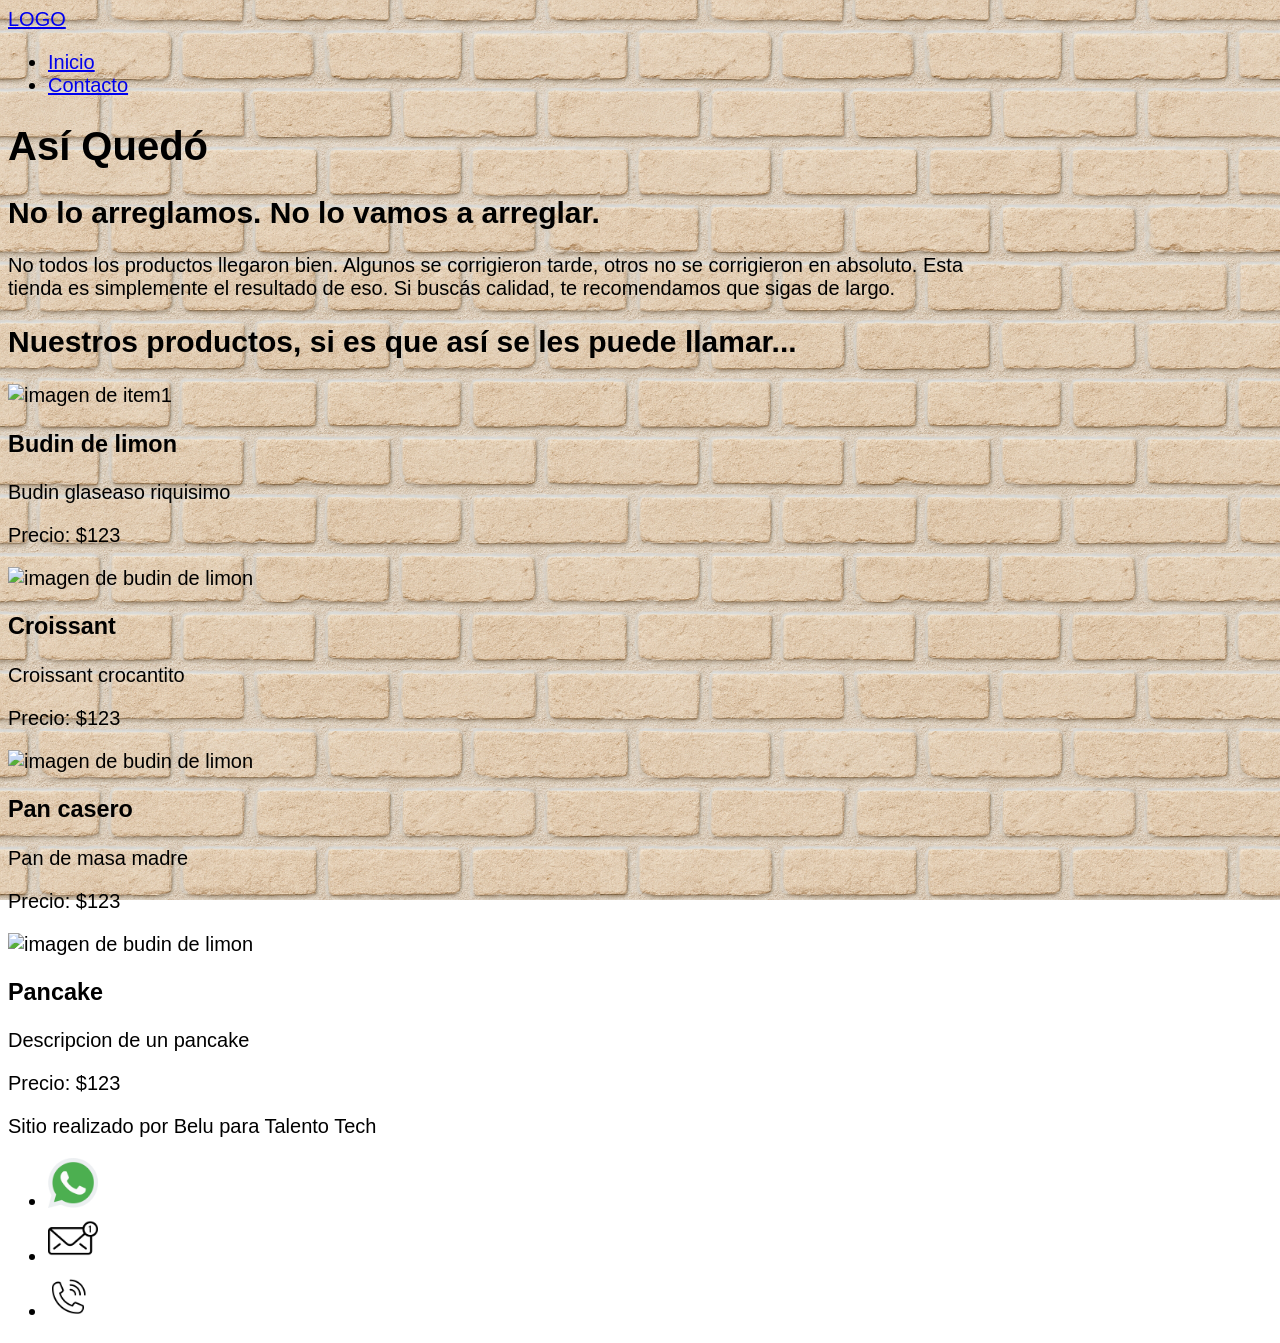
==== index.html @ 0bab5cf8 "Agregada estructura básica" ====
<!DOCTYPE html>
<html>  
    <head>
        <meta charset="UTF-8">
        <meta name="viewport" content="width=device-width, initial-scale=1.0" />
        <title>Inicio</title>
        <link rel="stylesheet" href="/styles/styles.css">
        <script src="/scripts/script.js" defer></script>
    </head>
    <body>
        <header>
            <div class="div-logo">
                <a class="logo" href="./index.html">LOGO</a>
            </div>
            <nav class="header-nav">
                <ul>
                    <li>
                        <a href="./index.html">Inicio</a>
                    </li>
                    <li>
                        <a href="./pages/Contacto.html">Contacto</a>
                    </li>
                </ul>
            </nav>
        </header>
        <main>
            <h1>Así Quedó</h1>
            <h2>No lo arreglamos. No lo vamos a arreglar.</h2>
            <p>No todos los productos llegaron bien. Algunos se corrigieron tarde, otros no se corrigieron en absoluto. Esta tienda es simplemente el resultado de eso. Si buscás calidad, te recomendamos que sigas de largo.</p>
            <section>
                <h2>Nuestros productos, si es que así se les puede llamar...</h2>
                <div class="tarjetaContainer">
                    <article class="tarjeta">
                        <img src="./img/budincito.jpg" alt="imagen de item1" />
                        <h3>Budin de limon</h3>
                        <p>Budin glaseaso riquisimo</p>
                        <p>Precio: $123</p>
                    </article>

                    <article class="tarjeta">
                        <img src="./img/croissant.jpg" alt="imagen de budin de limon" />
                        <h3>Croissant</h3>
                        <p>Croissant crocantito</p>
                        <p>Precio: $123</p>
                    </article>

                    <article class="tarjeta">
                        <img src="./img/pan.jpg" alt="imagen de budin de limon" />
                        <h3>Pan casero</h3>
                        <p>Pan de masa madre</p>
                        <p>Precio: $123</p>
                    </article>

                    <article class="tarjeta">
                        <img src="./img/pancake.jpg" alt="imagen de budin de limon" />
                        <h3>Pancake</h3>
                        <p>Descripcion de un pancake</p>
                        <p>Precio: $123</p>
                    </article>
                </div>
            </section>
        </main>
        <footer>
            <p>Sitio realizado por Belu para Talento Tech</p>
            <nav>
                <ul class="footer-list">
                    <li>
                        <img src="./src/whatsapp.png" alt="logo de whatsapp" />
                    </li>
                    <li>
                        <img src="./src/mail.png" alt="logo de mail" />
                    </li>
                    <li>
                        <img src="./src/telefono.png" alt="logo de teléfono" />
                    </li>
                </ul>
            </nav>
        </footer>
    </body>
</html>
---- styles/styles.css ----
/* -- General 👇👇👇 ---------------------------------------------------------- */
* {
    box-sizing: border-box;
}

html {
    font-size: 62.5%;
}

body {
    font-family: "Arial", sans-serif;
    font-size: 2rem;
    background-image: url("../src/fondo.png");
    background-repeat: repeat;
    background-size: contain;
    background-attachment: fixed;
}

main {
    width: 80%;
}

.footer-list img {
    width: 5rem;
}

/* -- Página de inicio 👇👇👇 ------------------------------------------------- */
.card {
    background-color: #8a79a8;
    color: #2a1e35;
    width: 40rem;

    border-radius: 1rem;
    overflow: hidden;
}

.card img {
    width: 100%;
}
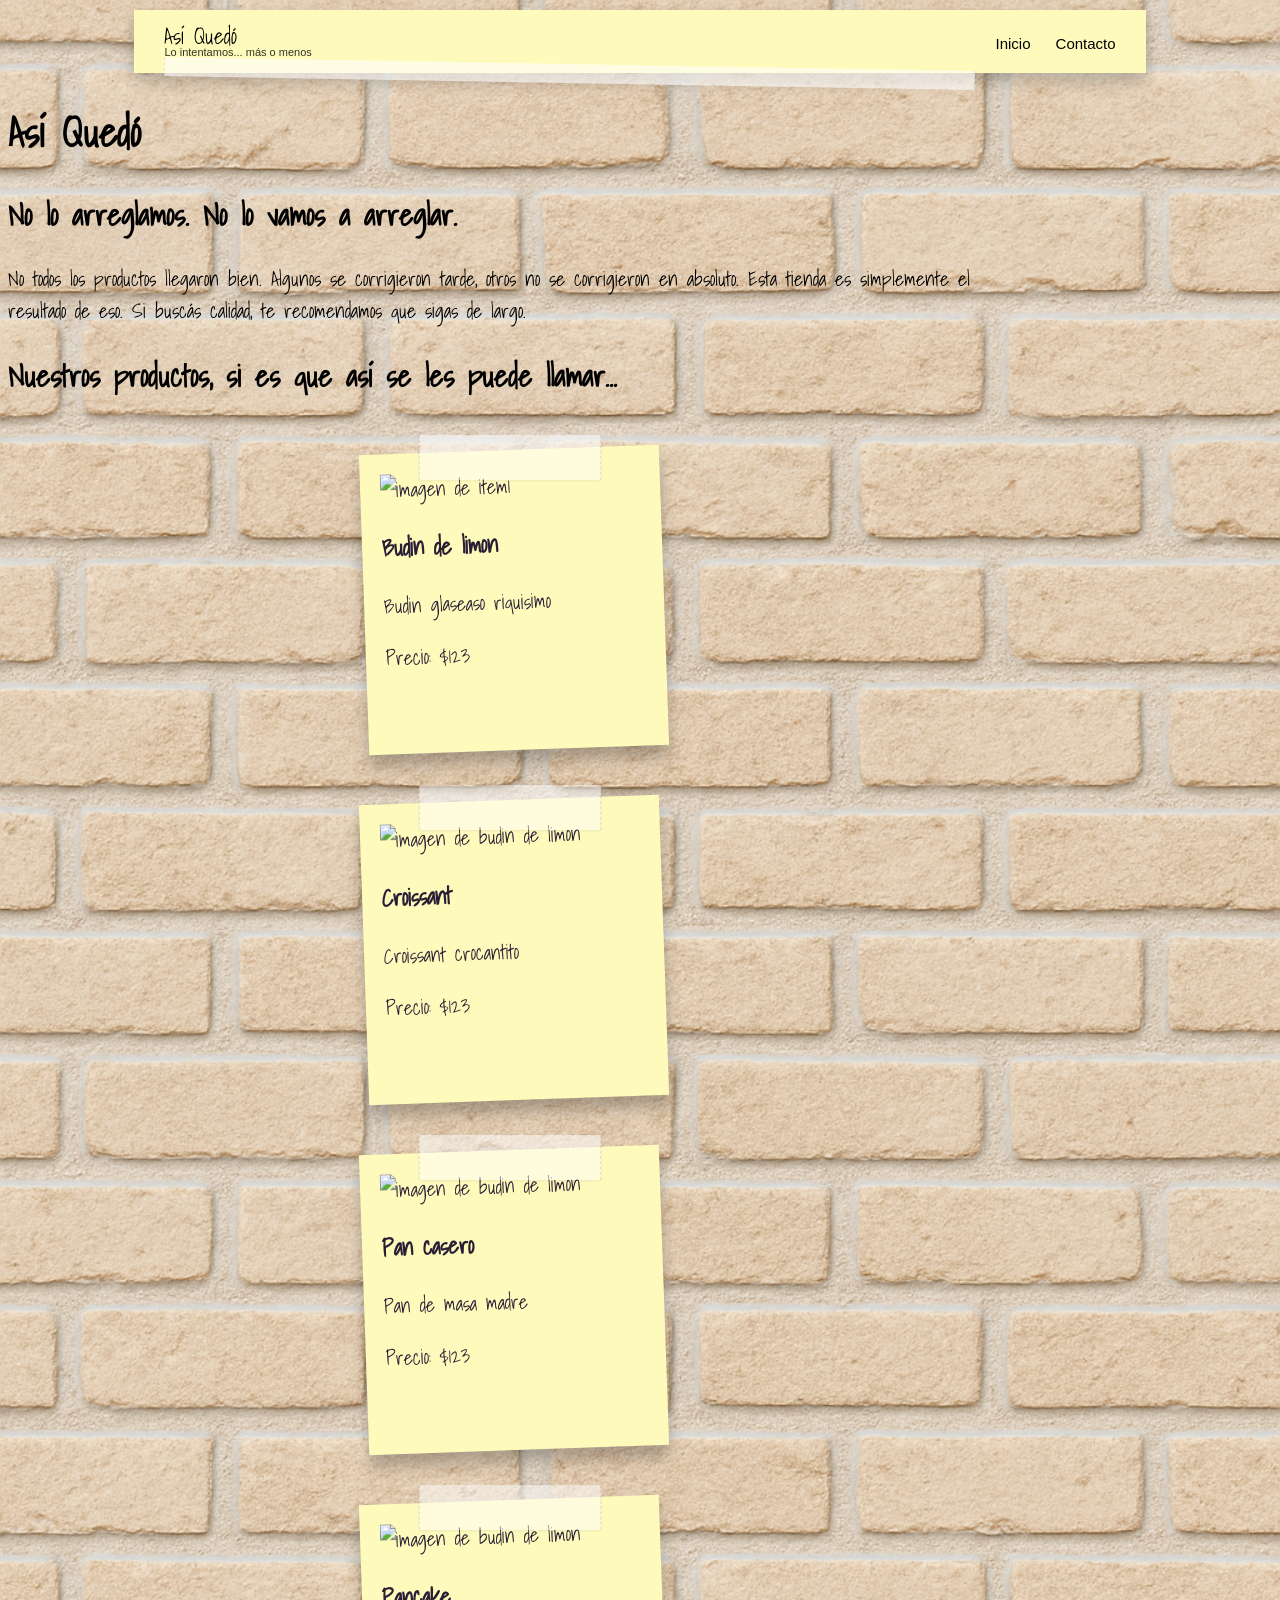
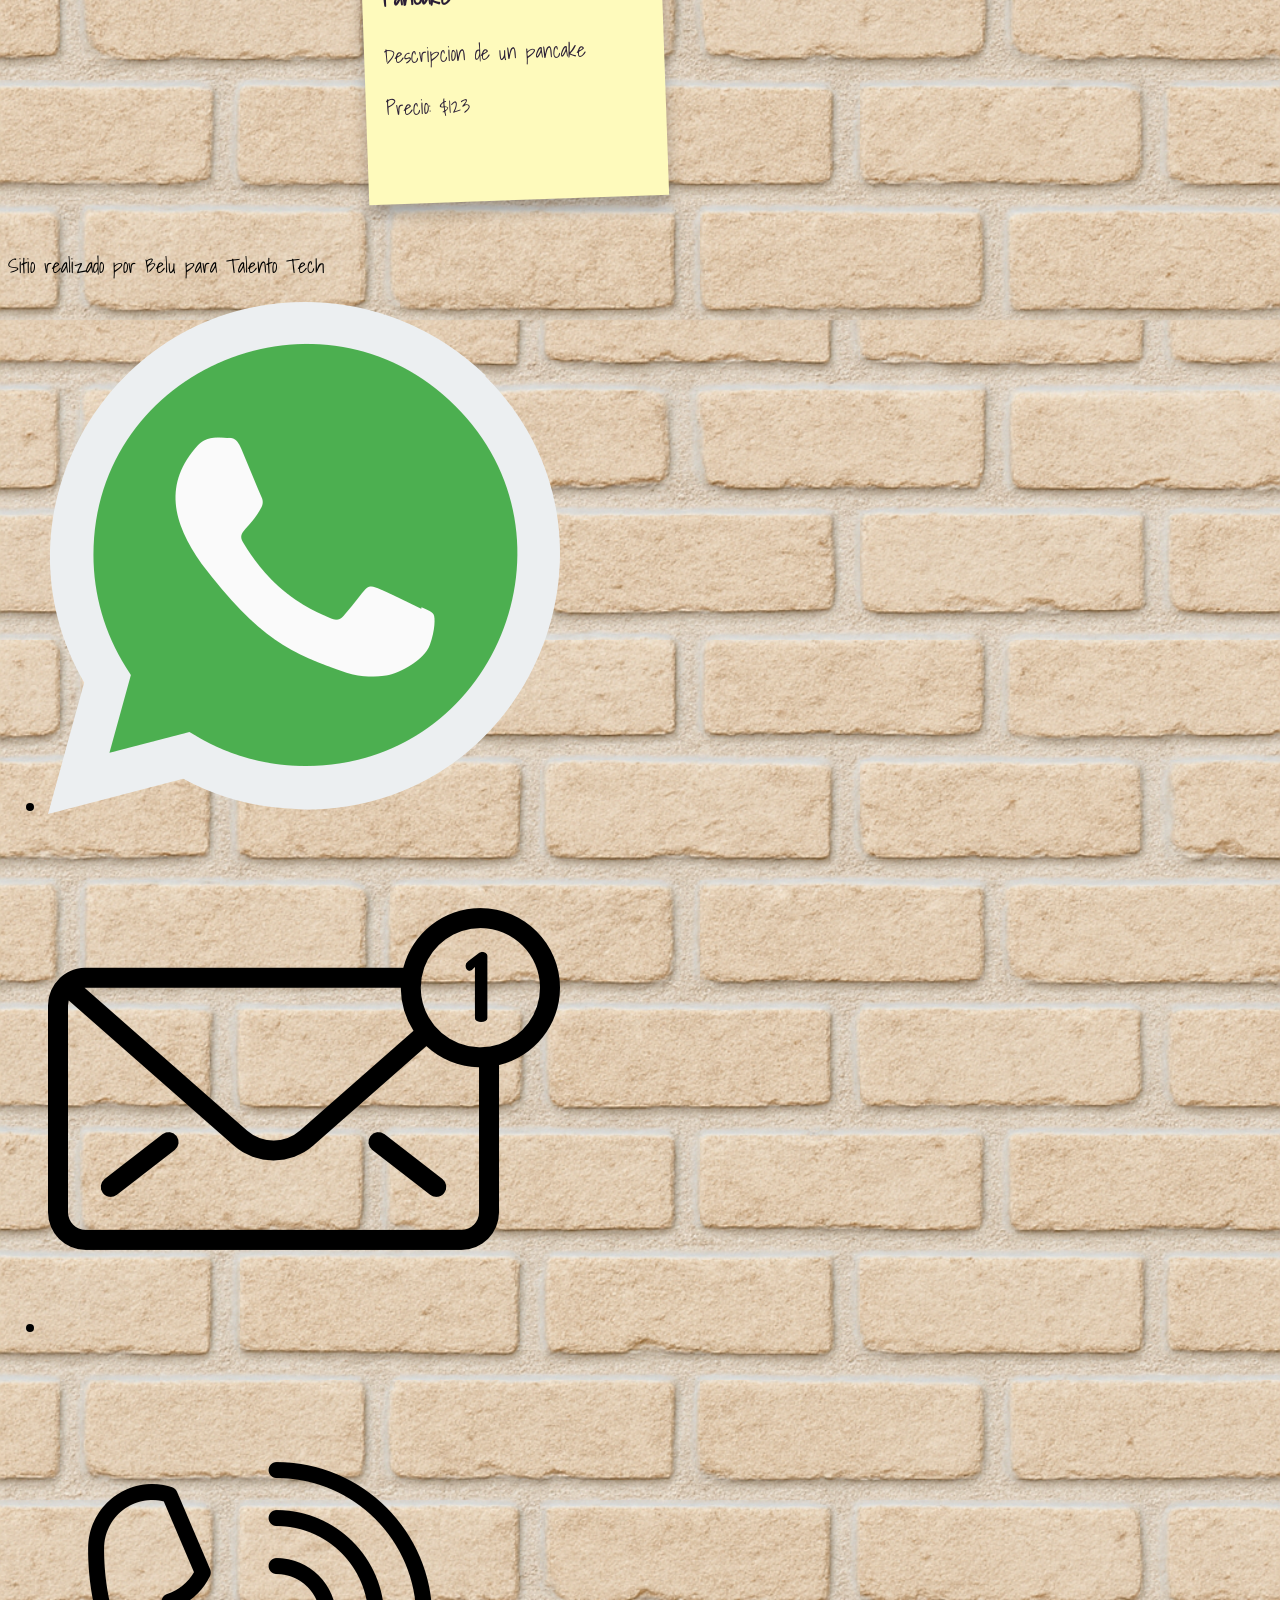
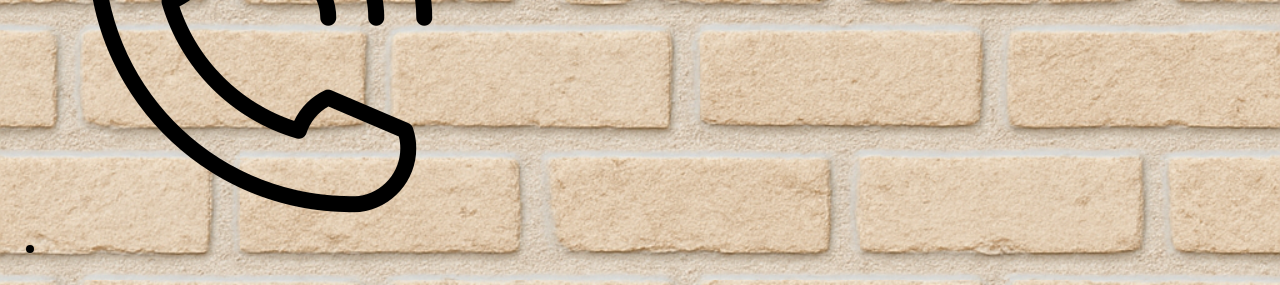
==== commit bd8c3bcd: "Ajustes de estilo y NavBar" ====
--- a/index.html
+++ b/index.html
@@ -2,17 +2,22 @@
 <html>  
     <head>
         <meta charset="UTF-8">
+        <link href="https://fonts.googleapis.com/css2?family=Shadows+Into+Light&display=swap" rel="stylesheet">
+        <link href="https://fonts.googleapis.com/css2?family=Gloria+Hallelujah&display=swap" rel="stylesheet">
         <meta name="viewport" content="width=device-width, initial-scale=1.0" />
         <title>Inicio</title>
-        <link rel="stylesheet" href="/styles/styles.css">
-        <script src="/scripts/script.js" defer></script>
+        <link rel="stylesheet" href="./styles/style.css">
+        <script src="./scripts/script.js" defer></script>
     </head>
     <body>
         <header>
-            <div class="div-logo">
-                <a class="logo" href="./index.html">LOGO</a>
+            <div class="divLogo">
+                <a class="logo" href="./index.html">
+                    <span class="parteA">Así Quedó</span>
+                    <span class="parteB">Lo intentamos... más o menos</span>
+                </a>
             </div>
-            <nav class="header-nav">
+            <nav class="navBar">
                 <ul>
                     <li>
                         <a href="./index.html">Inicio</a>
@@ -29,29 +34,29 @@
             <p>No todos los productos llegaron bien. Algunos se corrigieron tarde, otros no se corrigieron en absoluto. Esta tienda es simplemente el resultado de eso. Si buscás calidad, te recomendamos que sigas de largo.</p>
             <section>
                 <h2>Nuestros productos, si es que así se les puede llamar...</h2>
-                <div class="tarjetaContainer">
-                    <article class="tarjeta">
+                <div class="notes-container">
+                    <article class="note">
                         <img src="./img/budincito.jpg" alt="imagen de item1" />
                         <h3>Budin de limon</h3>
                         <p>Budin glaseaso riquisimo</p>
                         <p>Precio: $123</p>
                     </article>
 
-                    <article class="tarjeta">
+                    <article class="note">
                         <img src="./img/croissant.jpg" alt="imagen de budin de limon" />
                         <h3>Croissant</h3>
                         <p>Croissant crocantito</p>
                         <p>Precio: $123</p>
                     </article>
 
-                    <article class="tarjeta">
+                    <article class="note">
                         <img src="./img/pan.jpg" alt="imagen de budin de limon" />
                         <h3>Pan casero</h3>
                         <p>Pan de masa madre</p>
                         <p>Precio: $123</p>
                     </article>
 
-                    <article class="tarjeta">
+                    <article class="note">
                         <img src="./img/pancake.jpg" alt="imagen de budin de limon" />
                         <h3>Pancake</h3>
                         <p>Descripcion de un pancake</p>
@@ -63,7 +68,7 @@
         <footer>
             <p>Sitio realizado por Belu para Talento Tech</p>
             <nav>
-                <ul class="footer-list">
+                <ul class="listaFoot">
                     <li>
                         <img src="./src/whatsapp.png" alt="logo de whatsapp" />
                     </li>
--- a/styles/style.css
+++ b/styles/style.css
@@ -0,0 +1,133 @@
+/* -- General 👇👇👇 ---------------------------------------------------------- */
+* {
+    box-sizing: border-box;
+}
+
+html {
+    font-size: 62.5%;
+}
+
+body {
+    font-family: 'Shadows Into Light', cursive; 
+    font-size: 2rem;
+    background-image: url("../src/fondo.png");
+    background-repeat: repeat;
+    background-size: contain;
+}
+
+main {
+    width: 80%;
+}
+
+.footer-list img {
+    width: 5rem;
+}
+
+header {
+    background-color: #fefabc;
+    width: 80%;
+    height: 5%;
+    display: flex;
+    align-items: center;
+    justify-content: space-between;
+    padding: 15px 30px;
+    position: sticky;
+    top: 0;
+    z-index: 9999;
+    margin: 10px auto;
+    box-shadow: 0 8px 15px rgba(0,0,0,0.25);
+}
+
+header::before {
+    content: "";
+    position: absolute;
+    bottom: -10px;
+    width: 80%;
+    height: 30%;
+
+    background-color: rgba(255,255,255,0.6);
+    
+    border-left: 1px dashed rgba(0,0,0,0.1);
+    border-right: 1px dashed rgba(0,0,0,0.1);
+
+    transform: rotate(1deg);
+}
+
+.logo {
+    text-decoration: none;
+    color: black;
+    line-height: 1;
+}
+
+.logo .parteA {
+    display: block;
+    font-family: 'Shadows Into Light', cursive;
+    font-size: 22px;
+}
+
+.logo .parteB {
+    display: block;
+    font-family: Arial, sans-serif;
+    font-size: 11px;
+    opacity: 0.8;
+}
+
+.navBar ul {
+    list-style: none;
+    display: flex;
+    gap: 25px;
+    margin: 0;
+    padding: 0;
+}
+
+.navBar a {
+    text-decoration: none;
+    color: black;
+    font-family: Arial, sans-serif;
+    font-size: 15px;
+}
+
+.navBar a:hover {
+    text-decoration: underline;
+}
+
+.logo:hover {
+    opacity: 0.8;
+}
+
+/* -- Página de inicio 👇👇👇 ------------------------------------------------- */
+.note {
+    background-color: #fefabc;
+    color: #2a1e35;
+    width: 30rem;
+    min-height: 30rem;
+    overflow: visible;
+    position: relative;
+    margin: 5rem auto;
+    padding: 20px;
+    box-shadow: 0 12px 15px rgba(0,0,0,0.25);
+    transform: rotate(-2deg);
+}
+
+.note img {
+    width: 100%;
+}
+
+.note::before {
+    content: "";
+    position: absolute;
+    top: -15px;
+    left: 20%;
+    width: 60%;
+    height: 15%;
+    background-color: rgba(255, 255, 255, 0.5);
+    border-left: 1px dashed rgba(0,0,0,0.1);
+    border-right: 1px dashed rgba(0,0,0,0.1);
+    box-shadow: 0 1px 3px rgba(0,0,0,0.1);
+    transform: rotate(2deg);
+}
+
+.note:hover {
+    transform: scale(1.05) rotate(0deg);
+    transition: 0.3s;
+}
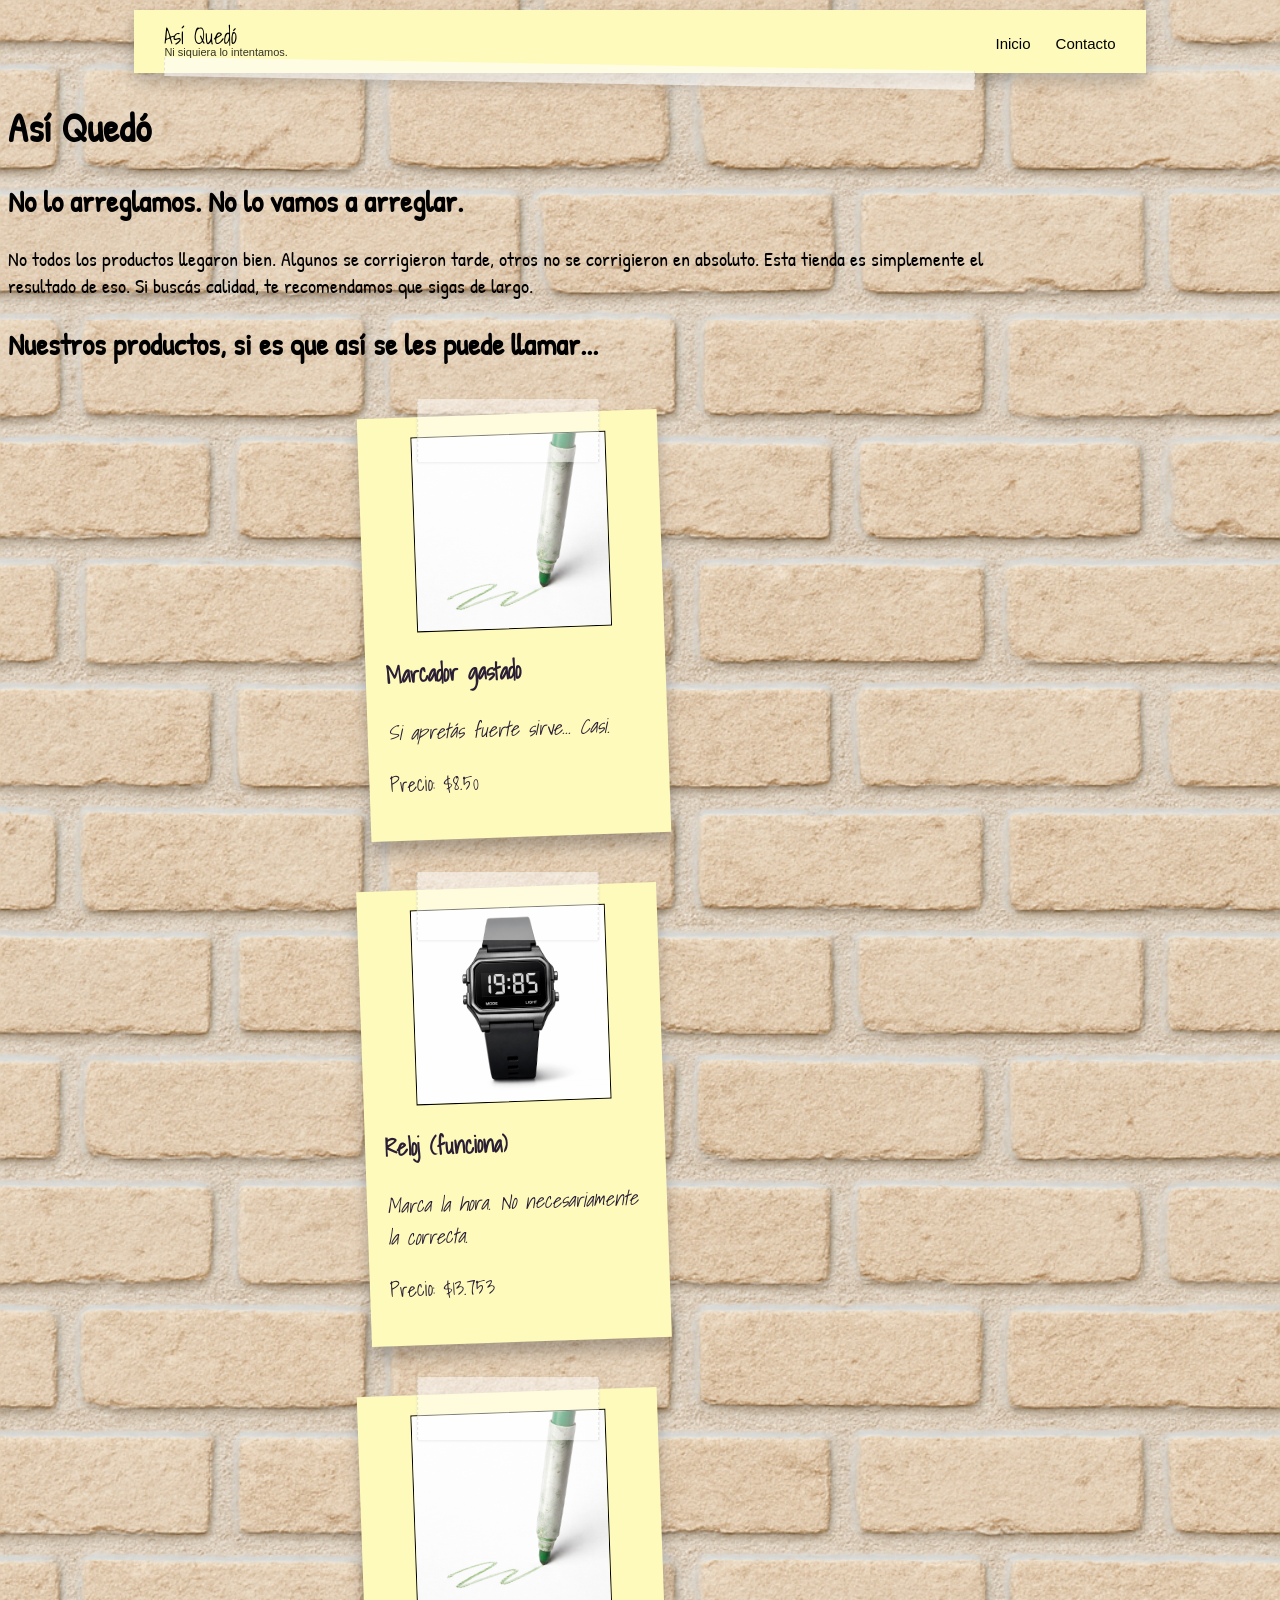
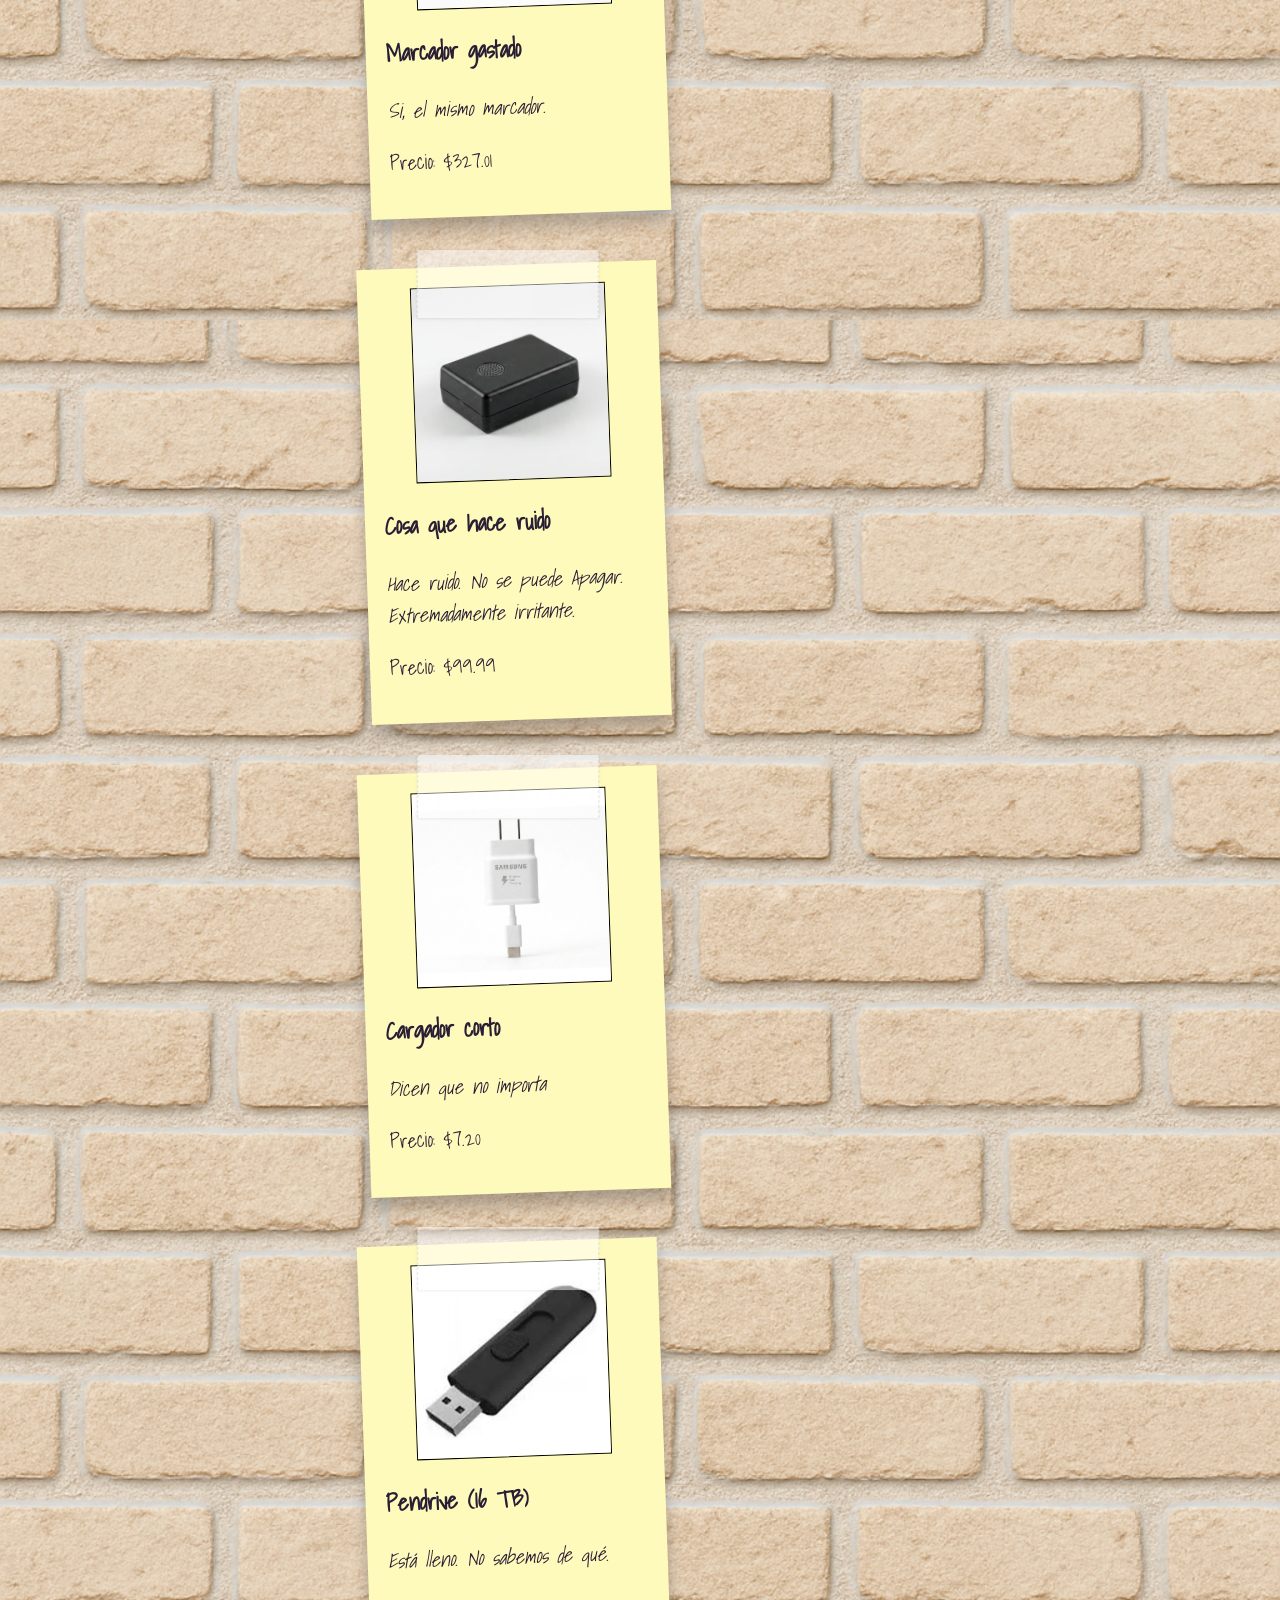
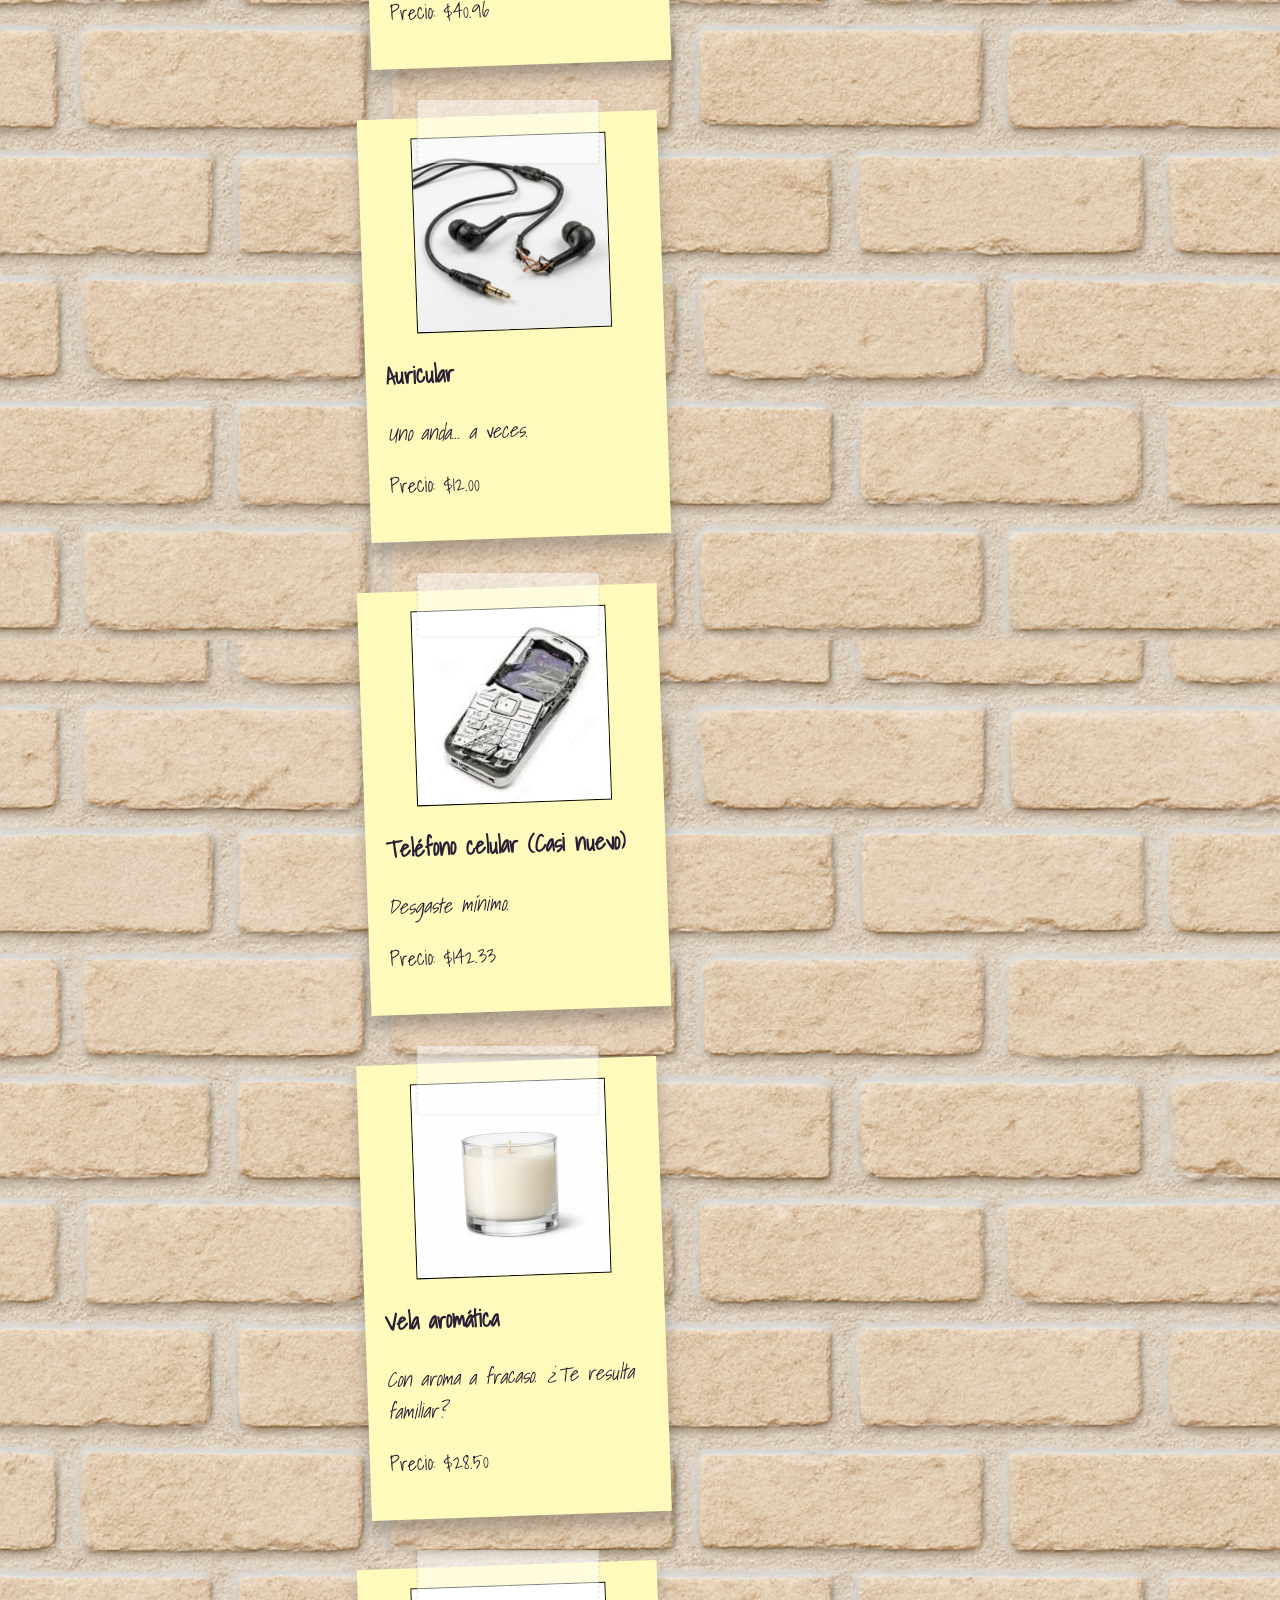
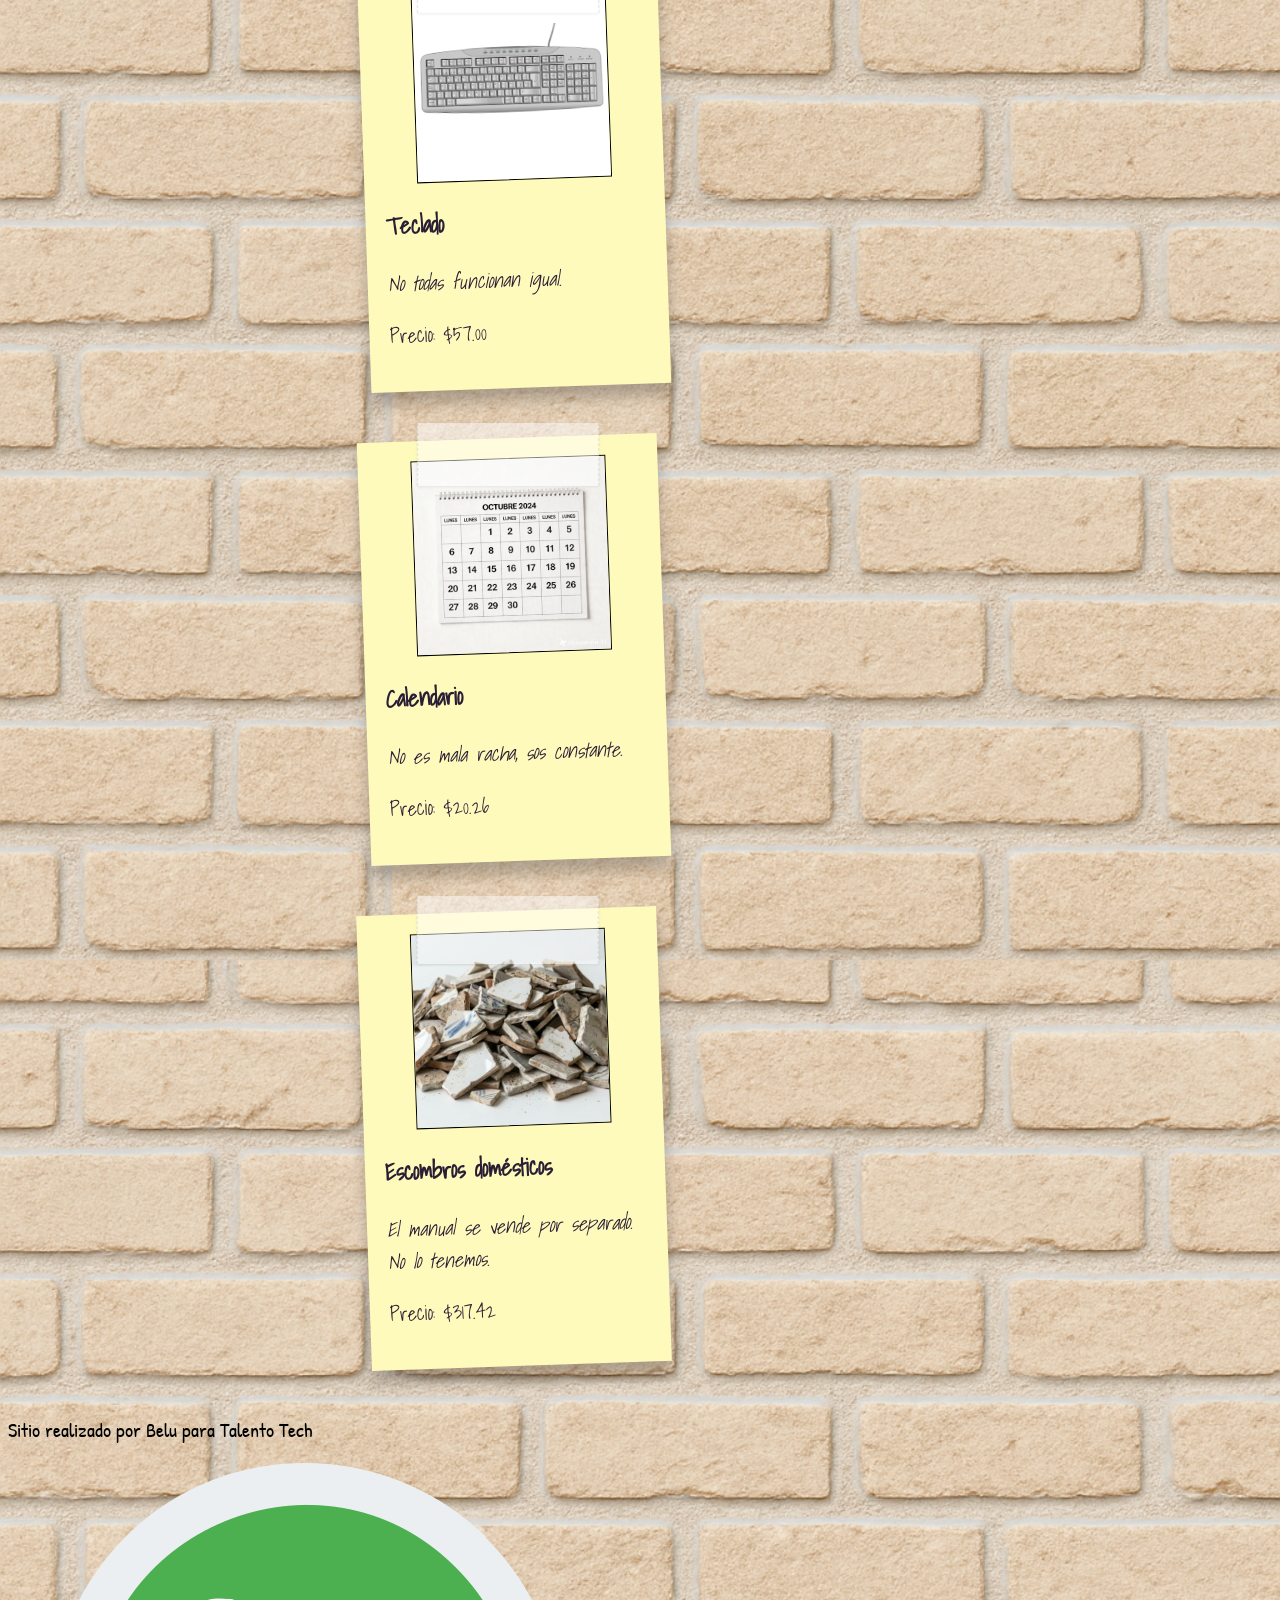
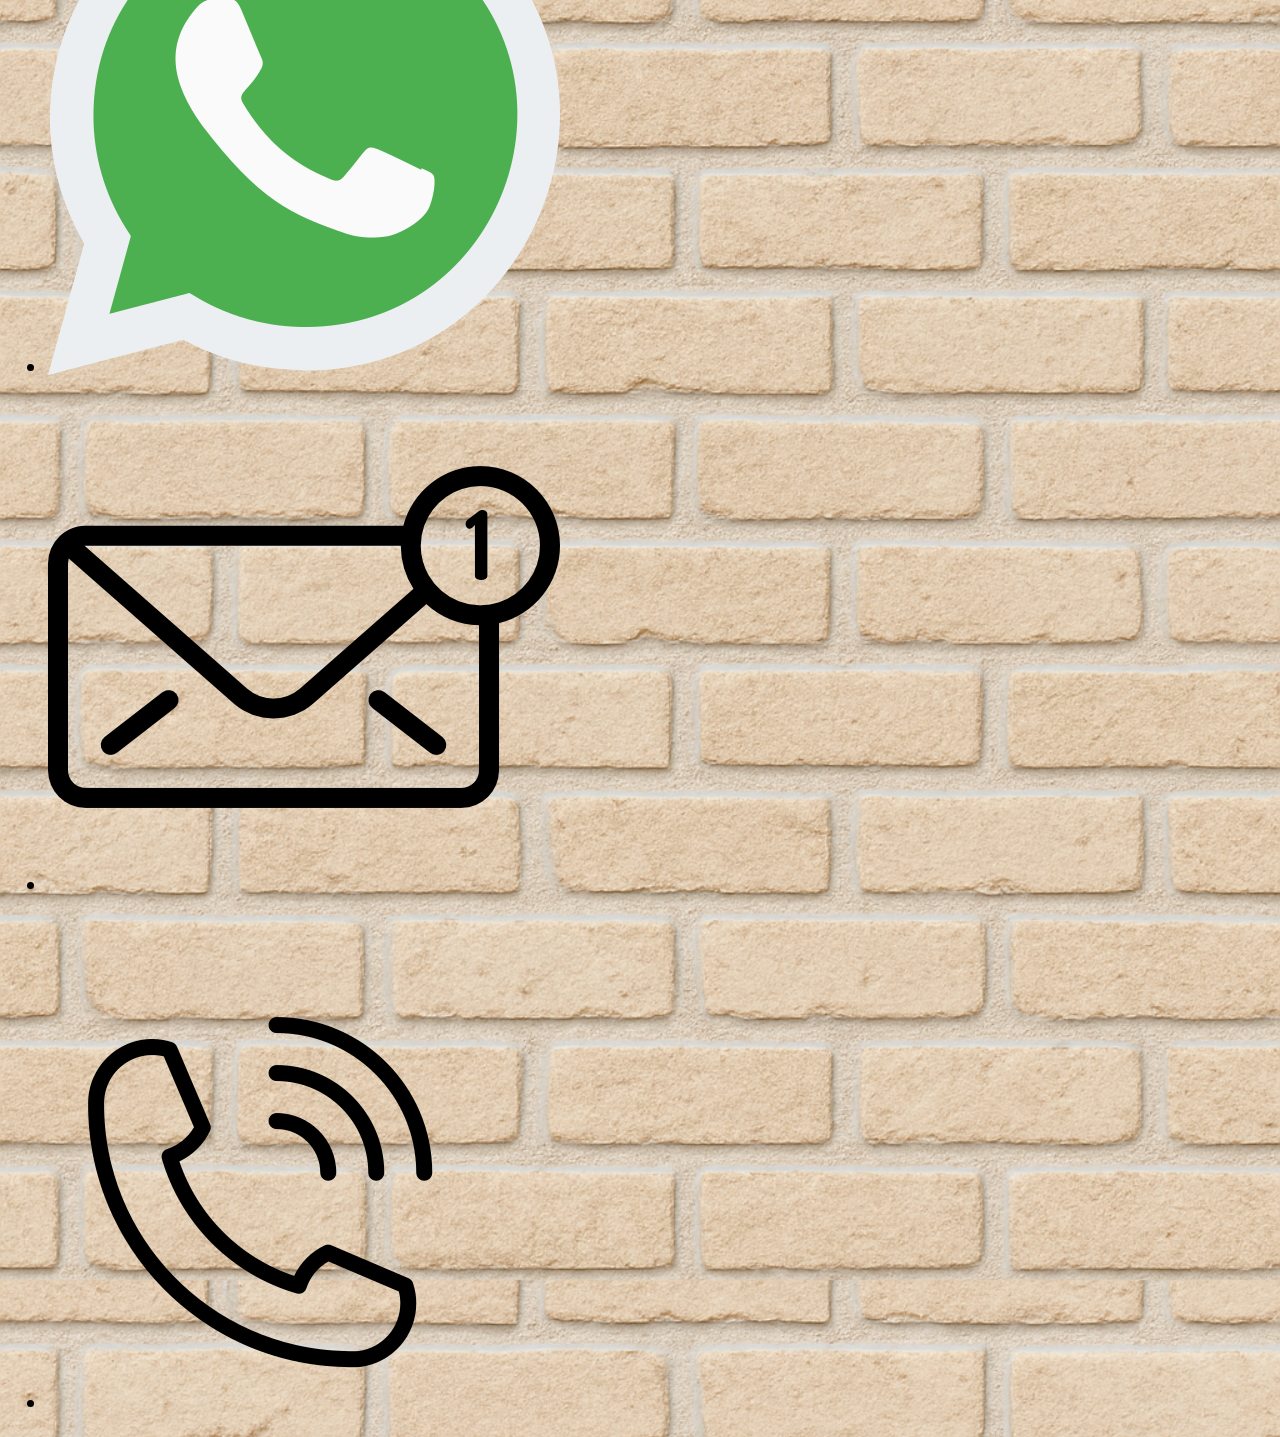
==== commit e77f2f3a: "Mejoras de estilo, agregado de productos, avance del form" ====
--- a/index.html
+++ b/index.html
@@ -1,85 +1,176 @@
 <!DOCTYPE html>
-<html>  
-    <head>
-        <meta charset="UTF-8">
-        <link href="https://fonts.googleapis.com/css2?family=Shadows+Into+Light&display=swap" rel="stylesheet">
-        <link href="https://fonts.googleapis.com/css2?family=Gloria+Hallelujah&display=swap" rel="stylesheet">
-        <meta name="viewport" content="width=device-width, initial-scale=1.0" />
-        <title>Inicio</title>
-        <link rel="stylesheet" href="./styles/style.css">
-        <script src="./scripts/script.js" defer></script>
-    </head>
-    <body>
-        <header>
-            <div class="divLogo">
-                <a class="logo" href="./index.html">
-                    <span class="parteA">Así Quedó</span>
-                    <span class="parteB">Lo intentamos... más o menos</span>
-                </a>
+<html lang="en">
+
+<head>
+    <meta charset="UTF-8">
+    <meta author="PolacoMan">
+    <link rel="icon" href="./src/favicon.png" type="image/x-icon">
+    <link href="https://fonts.googleapis.com/css2?family=Patrick+Hand&display=swap" rel="stylesheet">
+    <link href="https://fonts.googleapis.com/css2?family=Shadows+Into+Light&display=swap" rel="stylesheet">
+    <link href="https://fonts.googleapis.com/css2?family=Gloria+Hallelujah&display=swap" rel="stylesheet">
+    <meta name="viewport" content="width=device-width, initial-scale=1.0" />
+    <title>Así Quedó</title>
+    <link rel="stylesheet" href="./styles/style.css">
+    <script src="./scripts/script.js" defer></script>
+</head>
+
+<body>
+    <header>
+        <div class="divLogo">
+            <a class="logo" href="./index.html">
+                <span class="parteA">Así Quedó</span>
+                <span class="parteB">Ni siquiera lo intentamos.</span>
+            </a>
+        </div>
+        <nav class="navBar">
+            <ul>
+                <li>
+                    <a href="./index.html">Inicio</a>
+                </li>
+                <li>
+                    <a href="./pages/Contacto.html">Contacto</a>
+                </li>
+            </ul>
+        </nav>
+    </header>
+    <main>
+        <h1>Así Quedó</h1>
+        <h2>No lo arreglamos. No lo vamos a arreglar.</h2>
+        <p>No todos los productos llegaron bien. Algunos se corrigieron tarde, otros no se corrigieron en absoluto. Esta
+            tienda es simplemente el resultado de eso. Si buscás calidad, te recomendamos que sigas de largo.</p>
+        <section>
+            <h2>Nuestros productos, si es que así se les puede llamar...</h2>
+            <div class="notes-container">
+                <article class="note">
+                    <div class="imgContainer">
+                        <img src="./src/productos/marcador.png" alt="imagen de un marcador verde" class="noteImg" />
+                    </div>
+                    <h3>Marcador gastado</h3>
+                    <i>Si apretás fuerte sirve... Casi.</i>
+                    <p>Precio: $8.50</p>
+                </article>
+
+                <article class="note">
+                    <div class="imgContainer">
+                        <img src="./src/productos/reloj.png" alt="imagen de un reloj de pulsera" class="noteImg" />
+                    </div>
+                    <h3>Reloj (funciona)</h3>
+                    <i>Marca la hora. No necesariamente la correcta.</i>
+                    <p>Precio: $13.753</p>
+                </article>
+
+                <article class="note">
+                    <div class="imgContainer">
+                        <img src="./src/productos/marcador.png" alt="imagen de un marcador verde" class="noteImg" />
+                    </div>
+                    <h3>Marcador gastado</h3>
+                    <i>Si, el mismo marcador.</i>
+                    <p>Precio: $327.01</p>
+                </article>
+
+                <article class="note">
+                    <div class="imgContainer">
+                        <img src="./src/productos/aparato.avif" alt="imagen de un un aparato, sin personalidad"
+                            class="noteImg" />
+                    </div>
+                    <h3>Cosa que hace ruido</h3>
+                    <i>Hace ruido. No se puede Apagar. Extremadamente irritante.</i>
+                    <p>Precio: $99.99</p>
+                </article>
+
+                <article class="note">
+                    <div class="imgContainer">
+                        <img src="./src/productos/cargador.png" alt="imagen de un un cargador de teléfono (corto)"
+                            class="noteImg" />
+                    </div>
+                    <h3>Cargador corto</h3>
+                    <i>Dicen que no importa</i>
+                    <p>Precio: $7.20</p>
+                </article>
+
+                <article class="note">
+                    <div class="imgContainer">
+                        <img src="./src/productos/pendrive.jpg" alt="imagen de un pendrive" class="noteImg" />
+                    </div>
+                    <h3>Pendrive (16 TB)</h3>
+                    <i>Está lleno. No sabemos de qué.</i>
+                    <p>Precio: $40.96</p>
+                </article>
+
+                <article class="note">
+                    <div class="imgContainer">
+                        <img src="./src/productos/auricular.jpeg" alt="imagen de un auricular de cable"
+                            class="noteImg" />
+                    </div>
+                    <h3>Auricular</h3>
+                    <i>Uno anda... a veces.</i>
+                    <p>Precio: $12.00</p>
+                </article>
+
+                <article class="note">
+                    <div class="imgContainer">
+                        <img src="./src/productos/celular.jpg" alt="imagen de un celular de teclas" class="noteImg" />
+                    </div>
+                    <h3>Teléfono celular (Casi nuevo)</h3>
+                    <i>Desgaste mínimo.</i>
+                    <p>Precio: $142.33</p>
+                </article>
+
+                <article class="note">
+                    <div class="imgContainer">
+                        <img src="./src/productos/vela.png" alt="imagen de una vela aromática" class="noteImg" />
+                    </div>
+                    <h3>Vela aromática</h3>
+                    <i>Con aroma a fracaso. ¿Te resulta familiar?</i>
+                    <p>Precio: $28.50</p>
+                </article>
+
+                <article class="note">
+                    <div class="imgContainer">
+                        <img src="./src/productos/teclado.png" alt="imagen de un teclado" class="noteImg" />
+                    </div>
+                    <h3>Teclado</h3>
+                    <i>No todas funcionan igual.</i>
+                    <p>Precio: $57.00</p>
+                </article>
+
+                <article class="note">
+                    <div class="imgContainer">
+                        <img src="./src/productos/calendario.jpeg" alt="imagen de un calendario" class="noteImg" />
+                    </div>
+                    <h3>Calendario</h3>
+                    <i>No es mala racha, sos constante.</i>
+                    <p>Precio: $20.26</p>
+                </article>
+
+                <article class="note">
+                    <div class="imgContainer">
+                        <img src="./src/productos/ceramica.avif" alt="imagen de una pila de cerámicos rotos"
+                            class="noteImg" />
+                    </div>
+                    <h3>Escombros domésticos</h3>
+                    <i>El manual se vende por separado. No lo tenemos.</i>
+                    <p>Precio: $317.42</p>
+                </article>
             </div>
-            <nav class="navBar">
-                <ul>
-                    <li>
-                        <a href="./index.html">Inicio</a>
-                    </li>
-                    <li>
-                        <a href="./pages/Contacto.html">Contacto</a>
-                    </li>
-                </ul>
-            </nav>
-        </header>
-        <main>
-            <h1>Así Quedó</h1>
-            <h2>No lo arreglamos. No lo vamos a arreglar.</h2>
-            <p>No todos los productos llegaron bien. Algunos se corrigieron tarde, otros no se corrigieron en absoluto. Esta tienda es simplemente el resultado de eso. Si buscás calidad, te recomendamos que sigas de largo.</p>
-            <section>
-                <h2>Nuestros productos, si es que así se les puede llamar...</h2>
-                <div class="notes-container">
-                    <article class="note">
-                        <img src="./img/budincito.jpg" alt="imagen de item1" />
-                        <h3>Budin de limon</h3>
-                        <p>Budin glaseaso riquisimo</p>
-                        <p>Precio: $123</p>
-                    </article>
+        </section>
+    </main>
+    <footer>
+        <p>Sitio realizado por Belu para Talento Tech</p>
+        <nav>
+            <ul class="listaFoot">
+                <li>
+                    <img src="./src/whatsapp.png" alt="logo de whatsapp" />
+                </li>
+                <li>
+                    <img src="./src/mail.png" alt="logo de mail" />
+                </li>
+                <li>
+                    <img src="./src/telefono.png" alt="logo de teléfono" />
+                </li>
+            </ul>
+        </nav>
+    </footer>
+</body>
 
-                    <article class="note">
-                        <img src="./img/croissant.jpg" alt="imagen de budin de limon" />
-                        <h3>Croissant</h3>
-                        <p>Croissant crocantito</p>
-                        <p>Precio: $123</p>
-                    </article>
-
-                    <article class="note">
-                        <img src="./img/pan.jpg" alt="imagen de budin de limon" />
-                        <h3>Pan casero</h3>
-                        <p>Pan de masa madre</p>
-                        <p>Precio: $123</p>
-                    </article>
-
-                    <article class="note">
-                        <img src="./img/pancake.jpg" alt="imagen de budin de limon" />
-                        <h3>Pancake</h3>
-                        <p>Descripcion de un pancake</p>
-                        <p>Precio: $123</p>
-                    </article>
-                </div>
-            </section>
-        </main>
-        <footer>
-            <p>Sitio realizado por Belu para Talento Tech</p>
-            <nav>
-                <ul class="listaFoot">
-                    <li>
-                        <img src="./src/whatsapp.png" alt="logo de whatsapp" />
-                    </li>
-                    <li>
-                        <img src="./src/mail.png" alt="logo de mail" />
-                    </li>
-                    <li>
-                        <img src="./src/telefono.png" alt="logo de teléfono" />
-                    </li>
-                </ul>
-            </nav>
-        </footer>
-    </body>
 </html>
--- a/styles/style.css
+++ b/styles/style.css
@@ -8,7 +8,7 @@
 }
 
 body {
-    font-family: 'Shadows Into Light', cursive; 
+    font-family: 'Patrick Hand', cursive;
     font-size: 2rem;
     background-image: url("../src/fondo.png");
     background-repeat: repeat;
@@ -35,7 +35,7 @@
     top: 0;
     z-index: 9999;
     margin: 10px auto;
-    box-shadow: 0 8px 15px rgba(0,0,0,0.25);
+    box-shadow: 0 8px 15px rgba(0, 0, 0, 0.25);
 }
 
 header::before {
@@ -45,10 +45,10 @@
     width: 80%;
     height: 30%;
 
-    background-color: rgba(255,255,255,0.6);
-    
-    border-left: 1px dashed rgba(0,0,0,0.1);
-    border-right: 1px dashed rgba(0,0,0,0.1);
+    background-color: rgba(255, 255, 255, 0.6);
+
+    border-left: 1px dashed rgba(0, 0, 0, 0.1);
+    border-right: 1px dashed rgba(0, 0, 0, 0.1);
 
     transform: rotate(1deg);
 }
@@ -97,6 +97,7 @@
 
 /* -- Página de inicio 👇👇👇 ------------------------------------------------- */
 .note {
+    font-family: "Shadows Into Light", cursive;
     background-color: #fefabc;
     color: #2a1e35;
     width: 30rem;
@@ -105,12 +106,24 @@
     position: relative;
     margin: 5rem auto;
     padding: 20px;
-    box-shadow: 0 12px 15px rgba(0,0,0,0.25);
+    box-shadow: 0 12px 15px rgba(0, 0, 0, 0.25);
     transform: rotate(-2deg);
 }
 
-.note img {
+.noteImg {
     width: 100%;
+    height: 100%;
+    object-fit: cover;
+}
+
+.imgContainer {
+    width: 75%;
+    margin: auto;
+    aspect-ratio: 1 / 1;
+    overflow: hidden;
+    border-color: black;
+    border-style: solid;
+    border-width: 1px
 }
 
 .note::before {
@@ -121,9 +134,9 @@
     width: 60%;
     height: 15%;
     background-color: rgba(255, 255, 255, 0.5);
-    border-left: 1px dashed rgba(0,0,0,0.1);
-    border-right: 1px dashed rgba(0,0,0,0.1);
-    box-shadow: 0 1px 3px rgba(0,0,0,0.1);
+    border-left: 1px dashed rgba(0, 0, 0, 0.1);
+    border-right: 1px dashed rgba(0, 0, 0, 0.1);
+    box-shadow: 0 1px 3px rgba(0, 0, 0, 0.1);
     transform: rotate(2deg);
 }
 
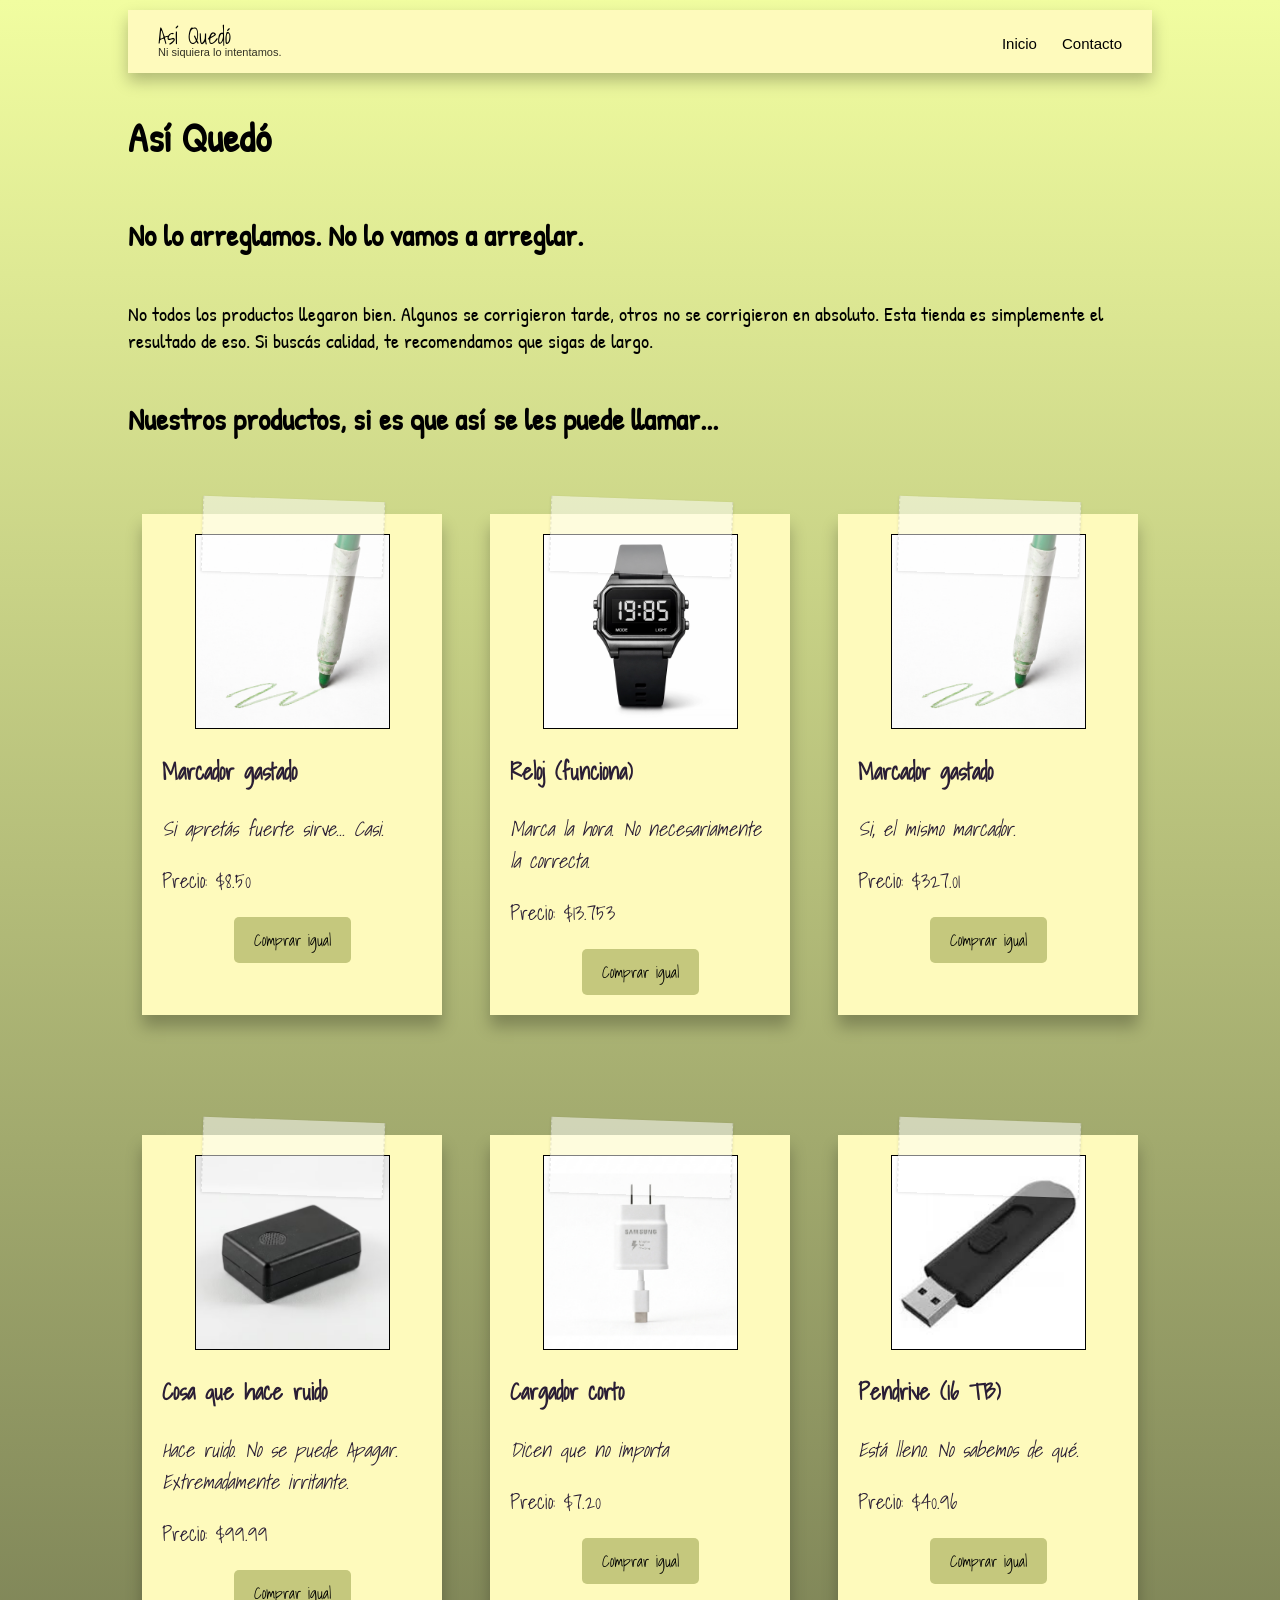
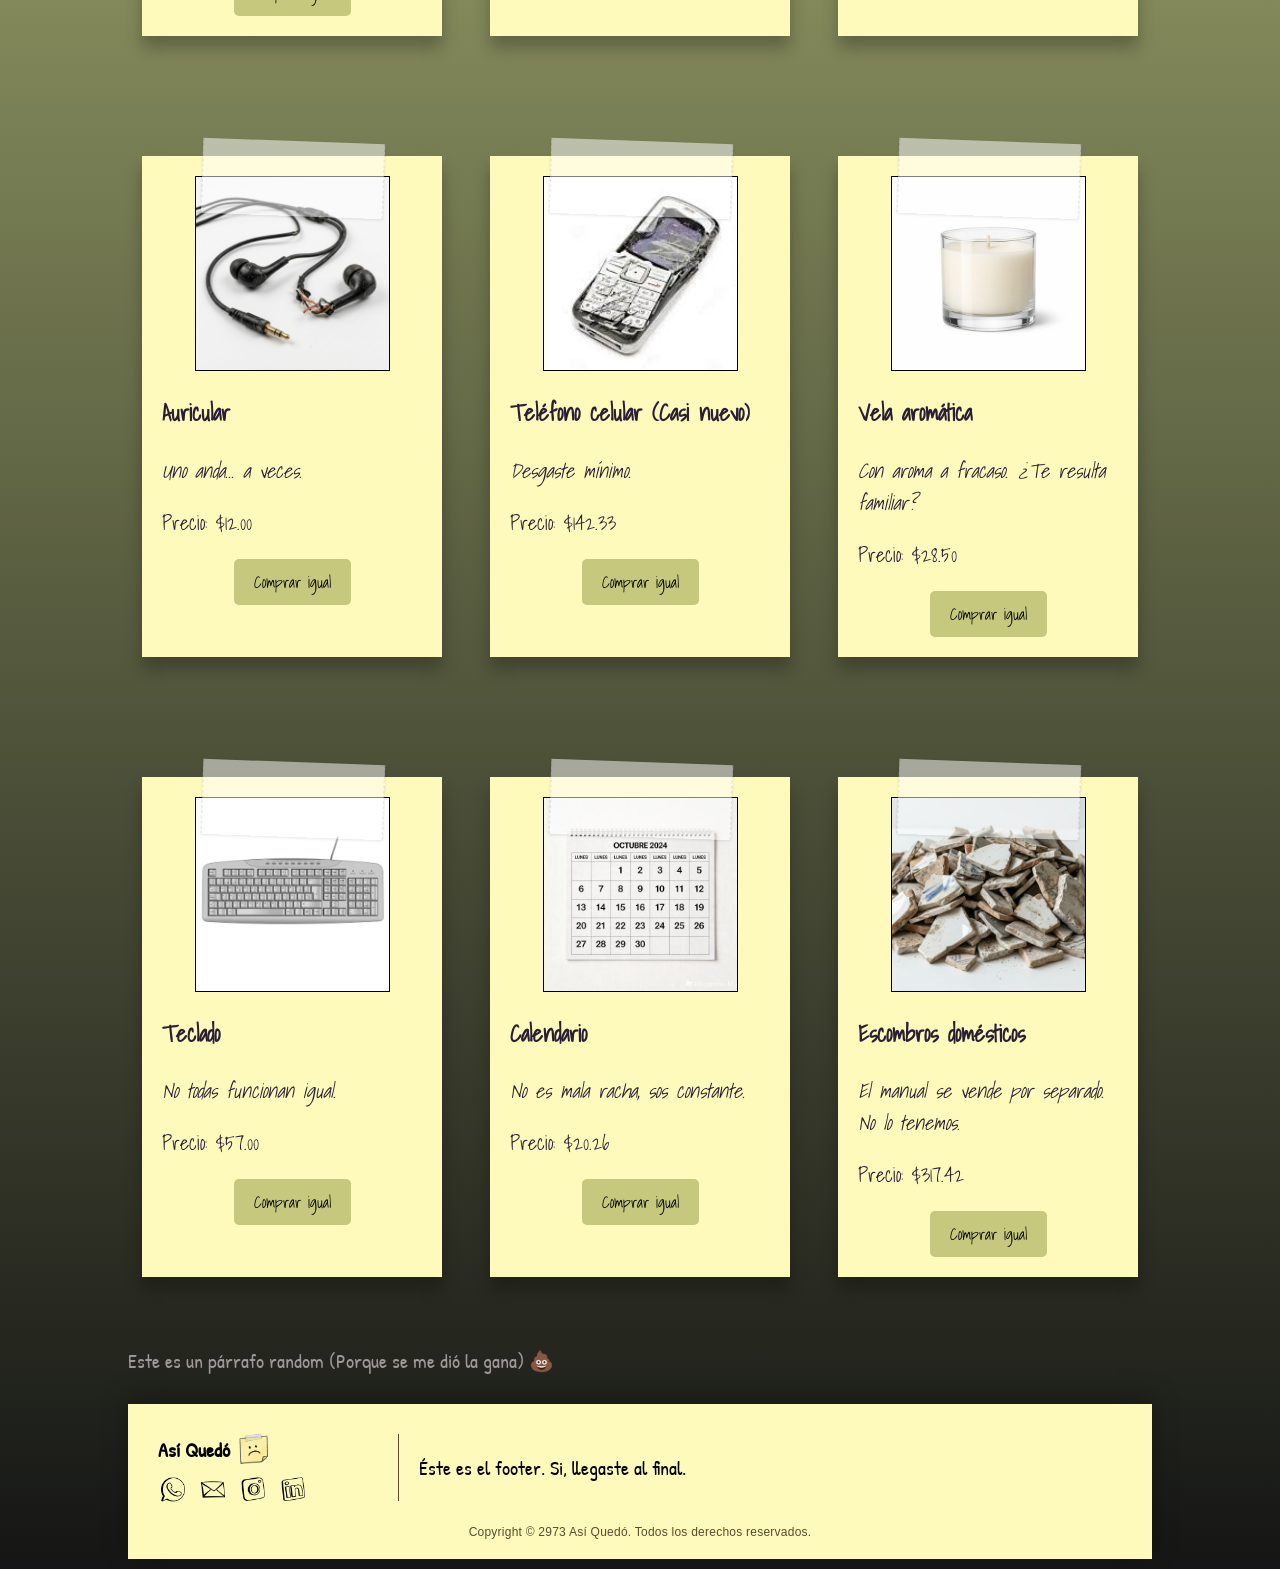
==== commit 83d34c8a: "Footer, css de la página de contacto, ajustes menores" ====
--- a/index.html
+++ b/index.html
@@ -48,6 +48,7 @@
                     <h3>Marcador gastado</h3>
                     <i>Si apretás fuerte sirve... Casi.</i>
                     <p>Precio: $8.50</p>
+                    <button class="btnComprar">Comprar igual</button>
                 </article>
 
                 <article class="note">
@@ -57,6 +58,7 @@
                     <h3>Reloj (funciona)</h3>
                     <i>Marca la hora. No necesariamente la correcta.</i>
                     <p>Precio: $13.753</p>
+                    <button class="btnComprar">Comprar igual</button>
                 </article>
 
                 <article class="note">
@@ -66,6 +68,7 @@
                     <h3>Marcador gastado</h3>
                     <i>Si, el mismo marcador.</i>
                     <p>Precio: $327.01</p>
+                    <button class="btnComprar">Comprar igual</button>
                 </article>
 
                 <article class="note">
@@ -76,6 +79,7 @@
                     <h3>Cosa que hace ruido</h3>
                     <i>Hace ruido. No se puede Apagar. Extremadamente irritante.</i>
                     <p>Precio: $99.99</p>
+                    <button class="btnComprar">Comprar igual</button>
                 </article>
 
                 <article class="note">
@@ -86,6 +90,7 @@
                     <h3>Cargador corto</h3>
                     <i>Dicen que no importa</i>
                     <p>Precio: $7.20</p>
+                    <button class="btnComprar">Comprar igual</button>
                 </article>
 
                 <article class="note">
@@ -95,6 +100,7 @@
                     <h3>Pendrive (16 TB)</h3>
                     <i>Está lleno. No sabemos de qué.</i>
                     <p>Precio: $40.96</p>
+                    <button class="btnComprar">Comprar igual</button>
                 </article>
 
                 <article class="note">
@@ -105,6 +111,7 @@
                     <h3>Auricular</h3>
                     <i>Uno anda... a veces.</i>
                     <p>Precio: $12.00</p>
+                    <button class="btnComprar">Comprar igual</button>
                 </article>
 
                 <article class="note">
@@ -114,6 +121,7 @@
                     <h3>Teléfono celular (Casi nuevo)</h3>
                     <i>Desgaste mínimo.</i>
                     <p>Precio: $142.33</p>
+                    <button class="btnComprar">Comprar igual</button>
                 </article>
 
                 <article class="note">
@@ -123,6 +131,7 @@
                     <h3>Vela aromática</h3>
                     <i>Con aroma a fracaso. ¿Te resulta familiar?</i>
                     <p>Precio: $28.50</p>
+                    <button class="btnComprar">Comprar igual</button>
                 </article>
 
                 <article class="note">
@@ -132,6 +141,7 @@
                     <h3>Teclado</h3>
                     <i>No todas funcionan igual.</i>
                     <p>Precio: $57.00</p>
+                    <button class="btnComprar">Comprar igual</button>
                 </article>
 
                 <article class="note">
@@ -141,6 +151,7 @@
                     <h3>Calendario</h3>
                     <i>No es mala racha, sos constante.</i>
                     <p>Precio: $20.26</p>
+                    <button class="btnComprar">Comprar igual</button>
                 </article>
 
                 <article class="note">
@@ -151,25 +162,38 @@
                     <h3>Escombros domésticos</h3>
                     <i>El manual se vende por separado. No lo tenemos.</i>
                     <p>Precio: $317.42</p>
+                    <button class="btnComprar">Comprar igual</button>
                 </article>
             </div>
         </section>
+        <p style="color: #a09898;">Este es un párrafo random (Porque se me dió la gana) 💩</p>
     </main>
     <footer>
-        <p>Sitio realizado por Belu para Talento Tech</p>
-        <nav>
-            <ul class="listaFoot">
-                <li>
-                    <img src="./src/whatsapp.png" alt="logo de whatsapp" />
-                </li>
-                <li>
-                    <img src="./src/mail.png" alt="logo de mail" />
-                </li>
-                <li>
-                    <img src="./src/telefono.png" alt="logo de teléfono" />
-                </li>
-            </ul>
-        </nav>
+        <div class="footer-main">
+            <div class="footer-left">
+                <p>Así Quedó <img src="../src/favicon.png" alt="logo de Así Quedó" style="width: 30px; height: 30px;"/></p>
+                <nav>
+                    <ul class="listaFoot">
+                        <li>
+                            <img class="footIcon" src="./src/whatsapp.png" alt="logo de Whatsapp"/>
+                        </li>
+                        <li>
+                            <img class="footIcon" src="./src/mail.png" alt="logo de mail"/>
+                        </li>
+                        <li>
+                            <img class="footIcon" src="./src/instagram.png" alt="logo de Instagram"/>
+                        </li>
+                        <li>
+                            <img class="footIcon" src="./src/linkedin.png" alt="logo de LinkedIn"/>
+                        </li>
+                    </ul>
+                </nav>
+            </div>
+            <div class="footer-right">
+                <p>Éste es el footer. Si, llegaste al final.</p>
+            </div>
+        </div>
+        <p class="footer-copy">Copyright © 2973 Así Quedó. Todos los derechos reservados.</p>
     </footer>
 </body>
 
--- a/styles/style.css
+++ b/styles/style.css
@@ -5,18 +5,23 @@
 
 html {
     font-size: 62.5%;
+    margin: 0;
+    padding: 0;
 }
 
 body {
+    margin: 0;
     font-family: 'Patrick Hand', cursive;
     font-size: 2rem;
-    background-image: url("../src/fondo.png");
-    background-repeat: repeat;
-    background-size: contain;
+    background: linear-gradient(to bottom, rgb(241, 253, 160), rgb(21, 22, 21));
 }
 
 main {
     width: 80%;
+    margin: 0 auto;
+    flex: 1;
+    flex-direction: column;
+    display: flex;
 }
 
 .footer-list img {
@@ -31,26 +36,9 @@
     align-items: center;
     justify-content: space-between;
     padding: 15px 30px;
-    position: sticky;
     top: 0;
-    z-index: 9999;
     margin: 10px auto;
     box-shadow: 0 8px 15px rgba(0, 0, 0, 0.25);
-}
-
-header::before {
-    content: "";
-    position: absolute;
-    bottom: -10px;
-    width: 80%;
-    height: 30%;
-
-    background-color: rgba(255, 255, 255, 0.6);
-
-    border-left: 1px dashed rgba(0, 0, 0, 0.1);
-    border-right: 1px dashed rgba(0, 0, 0, 0.1);
-
-    transform: rotate(1deg);
 }
 
 .logo {
@@ -95,7 +83,83 @@
     opacity: 0.8;
 }
 
+footer {
+    background-color: #fefabc;
+    width: 80%;
+    padding: 30px 30px 20px;
+    margin: 10px auto;
+    box-shadow: 0 -8px 25px rgba(0, 0, 0, 0.25);
+    display: flex;
+    flex-direction: column;
+    gap: 1.5rem;
+}
+
+.footer-main {
+    display: flex;
+    gap: 2rem;
+    align-items: flex-start;
+    justify-content: space-between;
+    flex-wrap: wrap;
+}
+
+.footer-left {
+    display: flex;
+    flex-direction: column;
+    gap: 1rem;
+    max-width: 45%;
+    min-width: 220px;
+}
+
+.footer-left p {
+    display: flex;
+    align-items: center;
+    gap: 0.8rem;
+    font-weight: 700;
+    margin: 0;
+}
+
+.footer-right {
+    flex: 1;
+    min-width: 220px;
+    border-left: #5b4a2d 1px solid;
+    padding-left: 20px;
+}
+
+.listaFoot {
+    list-style: none;
+    display: flex;
+    gap: 1rem;
+    padding: 0;
+    margin: 0;
+}
+
+.footIcon {
+    width: 3rem;
+}
+
+.footIcon:hover {
+    transform: scale(1.2);
+    transition: 0.3s;
+}
+
+.footer-copy {
+    font-family: Arial, sans-serif;
+    font-size: 1.2rem;
+    text-align: center;
+    margin: 0;
+    color: #5b4a2d;
+    letter-spacing: 0.02em;
+}
+
 /* -- Página de inicio 👇👇👇 ------------------------------------------------- */
+.notes-container {
+    display: flex;
+    flex-wrap: wrap;
+    gap: 20px;
+    justify-content: center;
+    margin-top: 20px;
+}
+
 .note {
     font-family: "Shadows Into Light", cursive;
     background-color: #fefabc;
@@ -103,11 +167,10 @@
     width: 30rem;
     min-height: 30rem;
     overflow: visible;
-    position: relative;
-    margin: 5rem auto;
+    margin: 50px auto;
     padding: 20px;
     box-shadow: 0 12px 15px rgba(0, 0, 0, 0.25);
-    transform: rotate(-2deg);
+    transform: rotate(0deg);
 }
 
 .noteImg {
@@ -141,6 +204,114 @@
 }
 
 .note:hover {
-    transform: scale(1.05) rotate(0deg);
+    transform: scale(1.05) rotate(2deg);
     transition: 0.3s;
+}
+
+.btnComprar {
+    display: block;
+    margin: 20px auto 0 auto;
+    padding: 10px 20px;
+    background-color: #c5c87d;
+    color: rgb(0, 0, 0);
+    border: none;
+    border-radius: 5px;
+    font-family: 'Shadows Into Light', cursive;
+    font-size: 16px;
+}
+
+.btnComprar:hover {
+    background-color: #c0d985;
+    cursor: pointer;
+    transform: scale(1.1);
+    transition: 0.3s;
+}
+
+/*-- Página de contacto 👇👇👇 ------------------------------------------------- */
+
+form {
+    display: flex;
+    flex-wrap: wrap;
+    gap: 15px;
+    font-family: "Shadows Into Light", cursive;
+    background-color: #fefabc;
+    color: #2a1e35;
+    width: 95%;
+    min-height: 30rem;
+    margin: 50px auto;
+    padding: 20px;
+    box-shadow: 0 12px 15px rgba(0, 0, 0, 0.25);
+    max-width: 1200px;
+}
+
+.campo {
+    flex: 1 1 calc(33.333% - 10px);
+    min-width: 240px;
+    display: flex;
+    flex-direction: column;
+    gap: 0.8rem;
+    padding: 20px;
+}
+
+.form-field-full {
+    flex: 1 1 100%;
+}
+
+form label {
+    font-size: 1.5rem;
+    margin-bottom: 0.3rem;
+    font-weight: bold;
+}
+
+form input,
+form select,
+form textarea {
+    width: 100%;
+    padding: 12px 14px;
+    border: 1px solid rgba(43, 36, 20, 0.3);
+    border-radius: 10px;
+    font-family: Arial, sans-serif;
+    font-size: 1.6rem;
+    line-height: 1.4;
+    color: #2a1e35;
+}
+
+form textarea {
+    min-height: 140px;
+    resize: vertical;
+}
+
+.radio-group {
+    display: flex;
+    gap: 1.2rem;
+    flex-wrap: wrap;
+    align-items: center;
+}
+
+.radio-group input[type="radio"] {
+    width: auto;
+    margin: 0;
+}
+
+.radio-group label {
+    display: inline-flex;
+    align-items: center;
+    gap: 0.3rem;
+    margin: 0;
+    font-size: 1.4rem;
+}
+
+form button {
+    align-self: center;
+    padding: 16px 26px;
+    border: none;
+    background-color: #c5c87d;
+    color: #000;
+    font-size: 1.6rem;
+    cursor: pointer;
+    border-radius: 10px;
+}
+
+form button:hover {
+    background-color: #c0d985;
 }
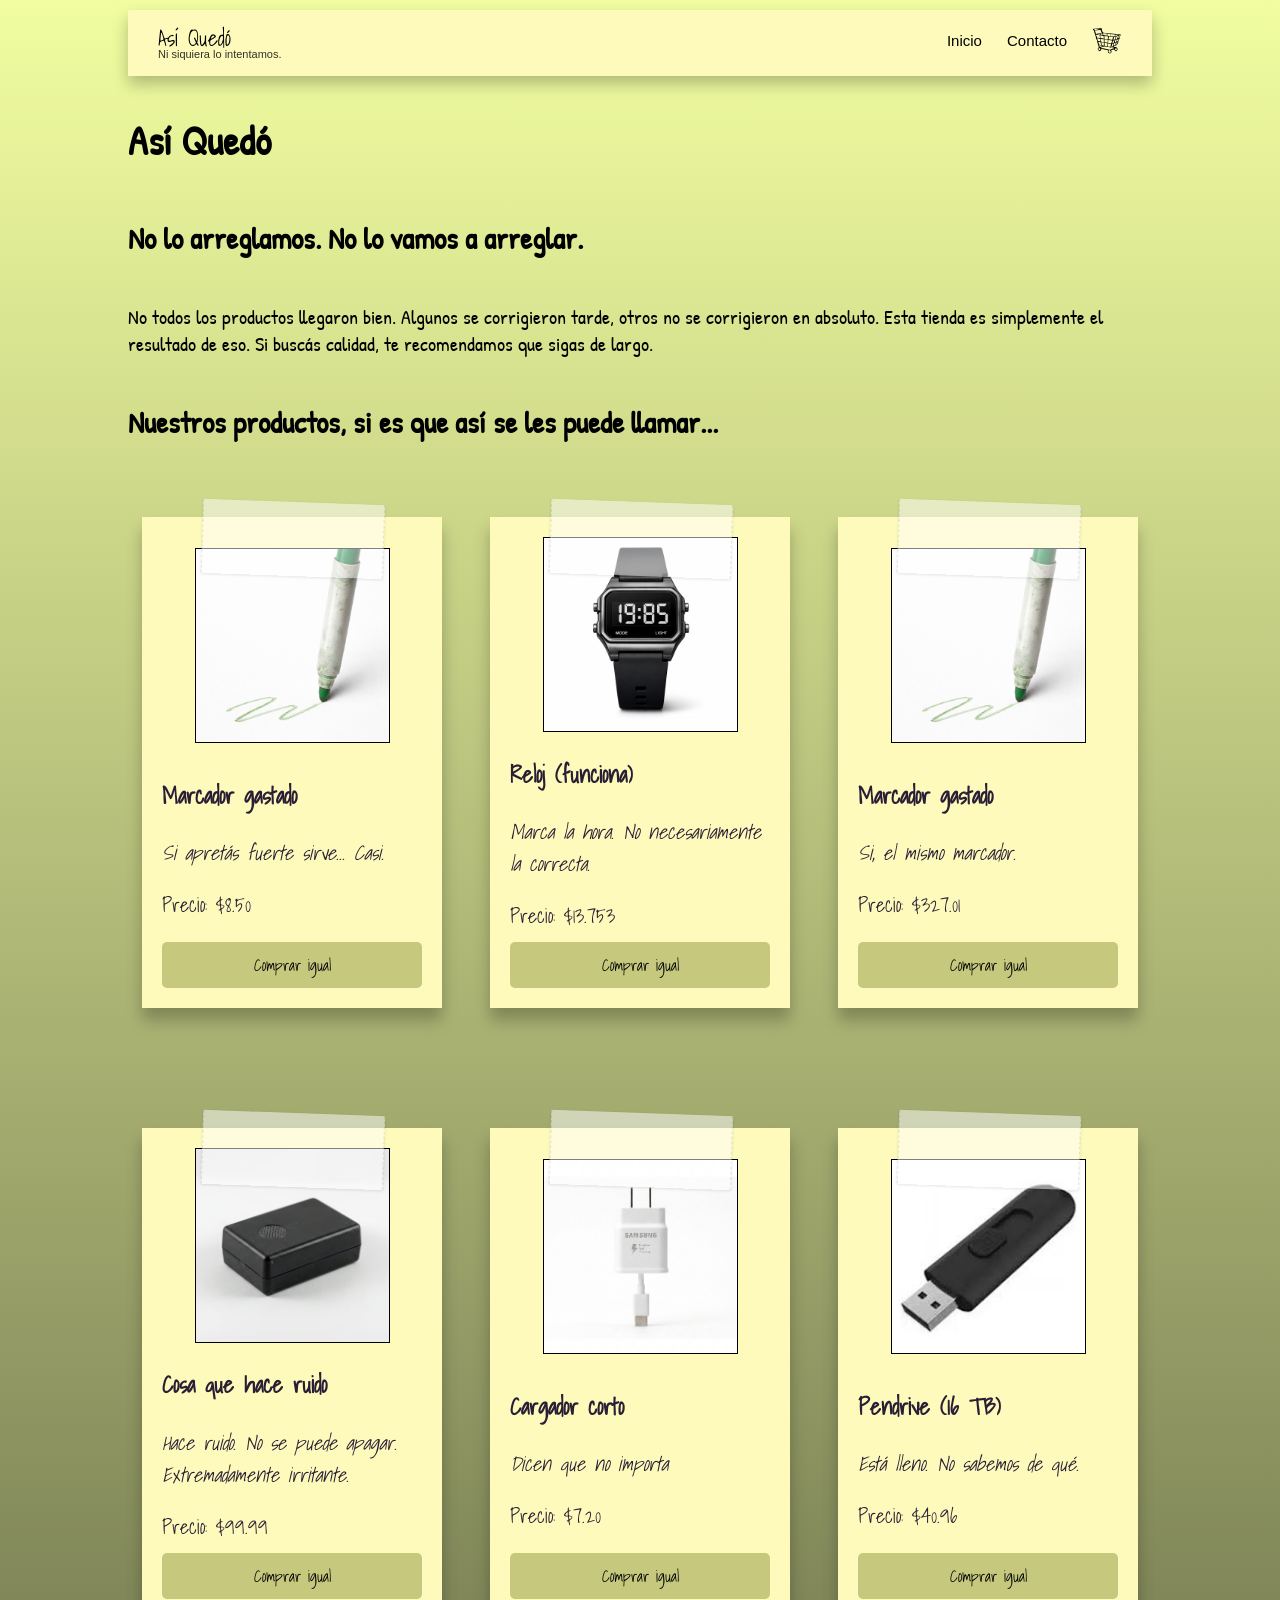
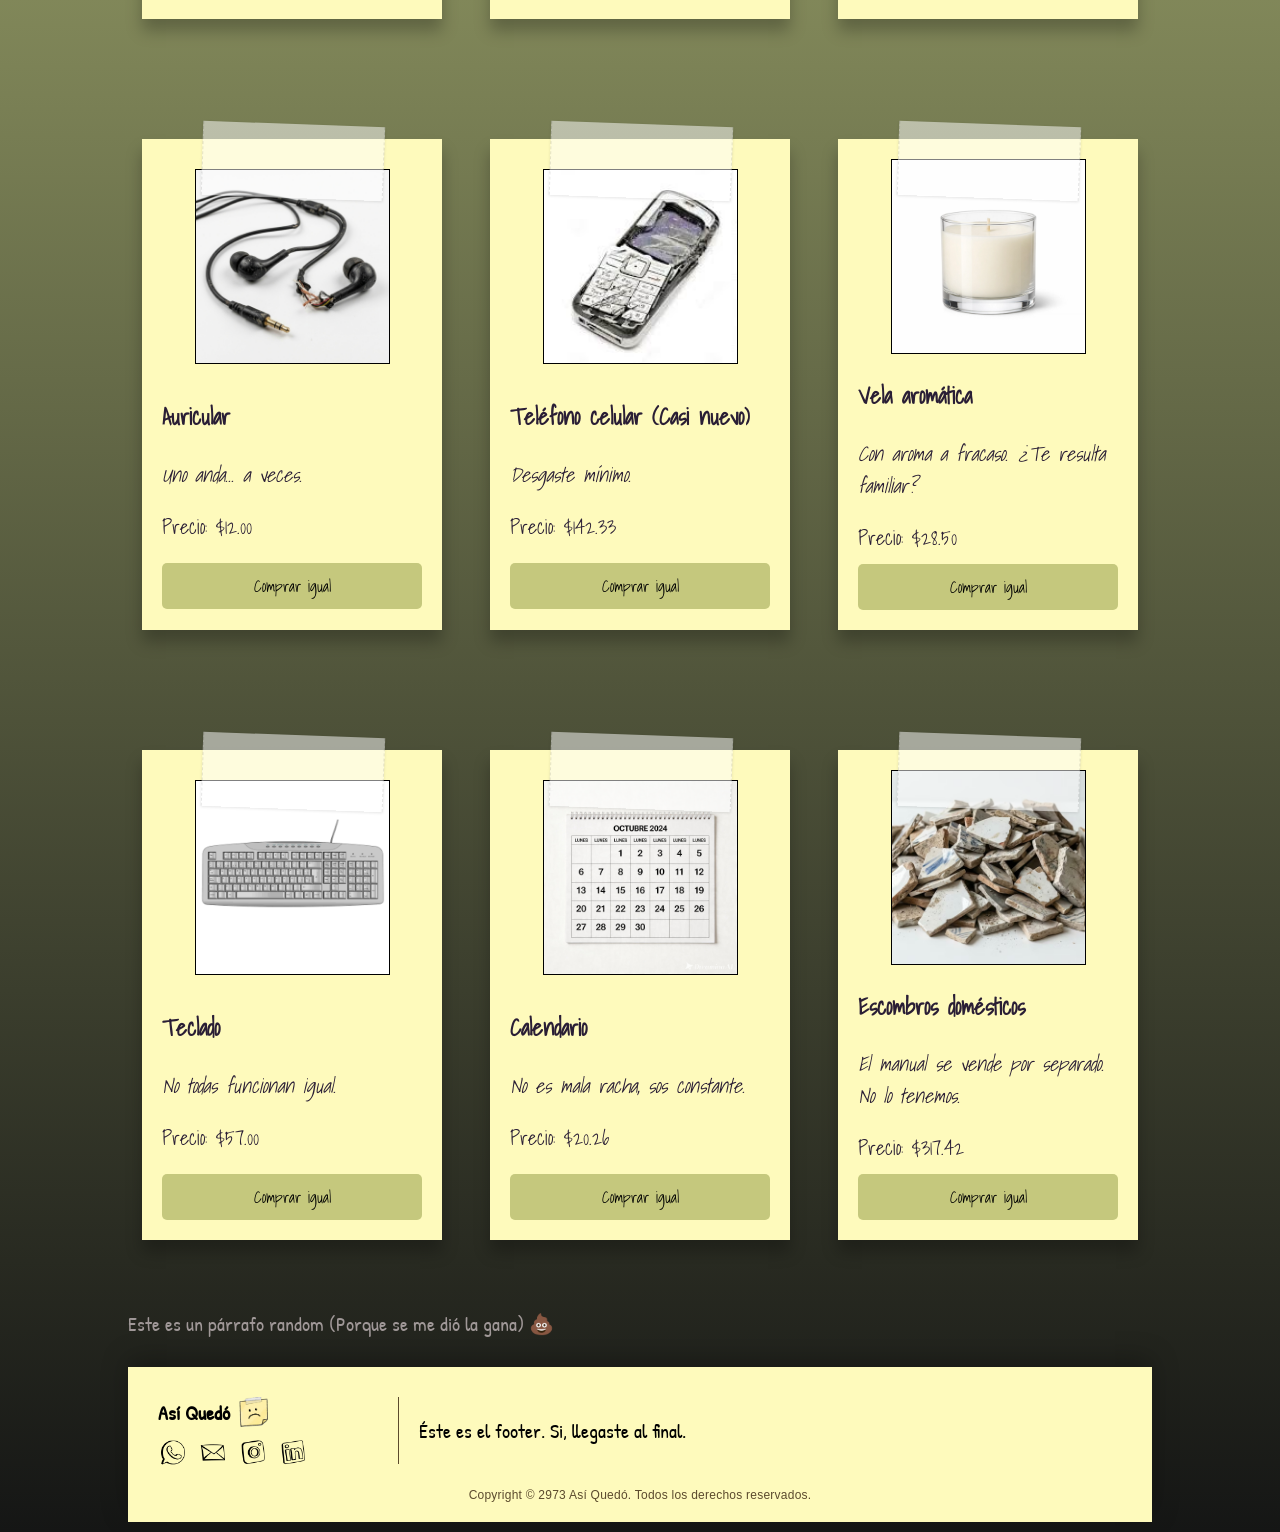
==== commit e60d6858: "Agregado cursor y carrito / Arreglados bugs visuales menores" ====
--- a/index.html
+++ b/index.html
@@ -3,7 +3,7 @@
 
 <head>
     <meta charset="UTF-8">
-    <meta author="PolacoMan">
+    <meta name="author" content="PolacoMan">    
     <link rel="icon" href="./src/favicon.png" type="image/x-icon">
     <link href="https://fonts.googleapis.com/css2?family=Patrick+Hand&display=swap" rel="stylesheet">
     <link href="https://fonts.googleapis.com/css2?family=Shadows+Into+Light&display=swap" rel="stylesheet">
@@ -30,6 +30,9 @@
                 <li>
                     <a href="./pages/Contacto.html">Contacto</a>
                 </li>
+                <li>
+                    <a href="./pages/Carrito.html"><img class="icono" src="./src/carrito.png" alt="ícono del carrito"></a>
+                </li>
             </ul>
         </nav>
     </header>
@@ -77,7 +80,7 @@
                             class="noteImg" />
                     </div>
                     <h3>Cosa que hace ruido</h3>
-                    <i>Hace ruido. No se puede Apagar. Extremadamente irritante.</i>
+                    <i>Hace ruido. No se puede apagar. Extremadamente irritante.</i>
                     <p>Precio: $99.99</p>
                     <button class="btnComprar">Comprar igual</button>
                 </article>
@@ -171,20 +174,20 @@
     <footer>
         <div class="footer-main">
             <div class="footer-left">
-                <p>Así Quedó <img src="../src/favicon.png" alt="logo de Así Quedó" style="width: 30px; height: 30px;"/></p>
+                <p>Así Quedó <img src="./src/favicon.png" alt="logo de Así Quedó" style="width: 30px; height: 30px;"/></p>
                 <nav>
                     <ul class="listaFoot">
                         <li>
-                            <img class="footIcon" src="./src/whatsapp.png" alt="logo de Whatsapp"/>
-                        </li>
-                        <li>
-                            <img class="footIcon" src="./src/mail.png" alt="logo de mail"/>
-                        </li>
-                        <li>
-                            <img class="footIcon" src="./src/instagram.png" alt="logo de Instagram"/>
-                        </li>
-                        <li>
-                            <img class="footIcon" src="./src/linkedin.png" alt="logo de LinkedIn"/>
+                            <a href="https://social.mtdv.me/articles/NBUPvINyMH" target="_blank"><img class="icono" src="./src/whatsapp.png" alt="logo de Whatsapp"/></a>
+                        </li>
+                        <li>
+                            <a href="https://social.mtdv.me/articles/NBUPvINyMH" target="_blank"><img class="icono" src="./src/mail.png" alt="logo de mail"/></a>
+                        </li>
+                        <li>
+                            <a href="https://social.mtdv.me/articles/NBUPvINyMH" target="_blank"><img class="icono" src="./src/instagram.png" alt="logo de Instagram"/></a>
+                        </li>
+                        <li>
+                            <a href="https://social.mtdv.me/articles/NBUPvINyMH" target="_blank"><img class="icono" src="./src/linkedin.png" alt="logo de LinkedIn"/></a>
                         </li>
                     </ul>
                 </nav>
--- a/styles/style.css
+++ b/styles/style.css
@@ -2,6 +2,14 @@
 * {
     box-sizing: border-box;
 }
+
+label,
+a,
+button,
+body {
+    cursor: url('../src/cursor.png'), auto;
+}
+
 
 html {
     font-size: 62.5%;
@@ -41,6 +49,8 @@
     box-shadow: 0 8px 15px rgba(0, 0, 0, 0.25);
 }
 
+
+
 .logo {
     text-decoration: none;
     color: black;
@@ -133,11 +143,11 @@
     margin: 0;
 }
 
-.footIcon {
+.icono {
     width: 3rem;
 }
 
-.footIcon:hover {
+.icono:hover {
     transform: scale(1.2);
     transition: 0.3s;
 }
@@ -161,6 +171,8 @@
 }
 
 .note {
+    display: flex;
+    flex-direction: column;
     font-family: "Shadows Into Light", cursive;
     background-color: #fefabc;
     color: #2a1e35;
@@ -171,6 +183,10 @@
     padding: 20px;
     box-shadow: 0 12px 15px rgba(0, 0, 0, 0.25);
     transform: rotate(0deg);
+}
+
+.note p {
+    margin-bottom: 10px;
 }
 
 .noteImg {
@@ -209,8 +225,8 @@
 }
 
 .btnComprar {
+    margin-top: auto;
     display: block;
-    margin: 20px auto 0 auto;
     padding: 10px 20px;
     background-color: #c5c87d;
     color: rgb(0, 0, 0);
@@ -223,8 +239,8 @@
 .btnComprar:hover {
     background-color: #c0d985;
     cursor: pointer;
-    transform: scale(1.1);
     transition: 0.3s;
+    transform: rotate(-2deg) scale(1.05);
 }
 
 /*-- Página de contacto 👇👇👇 ------------------------------------------------- */
@@ -289,8 +305,11 @@
 }
 
 .radio-group input[type="radio"] {
-    width: auto;
-    margin: 0;
+    width: 2rem;
+    height: 2rem;
+    margin: 0;
+    vertical-align: middle;
+    accent-color: #5b4a2d;
 }
 
 .radio-group label {
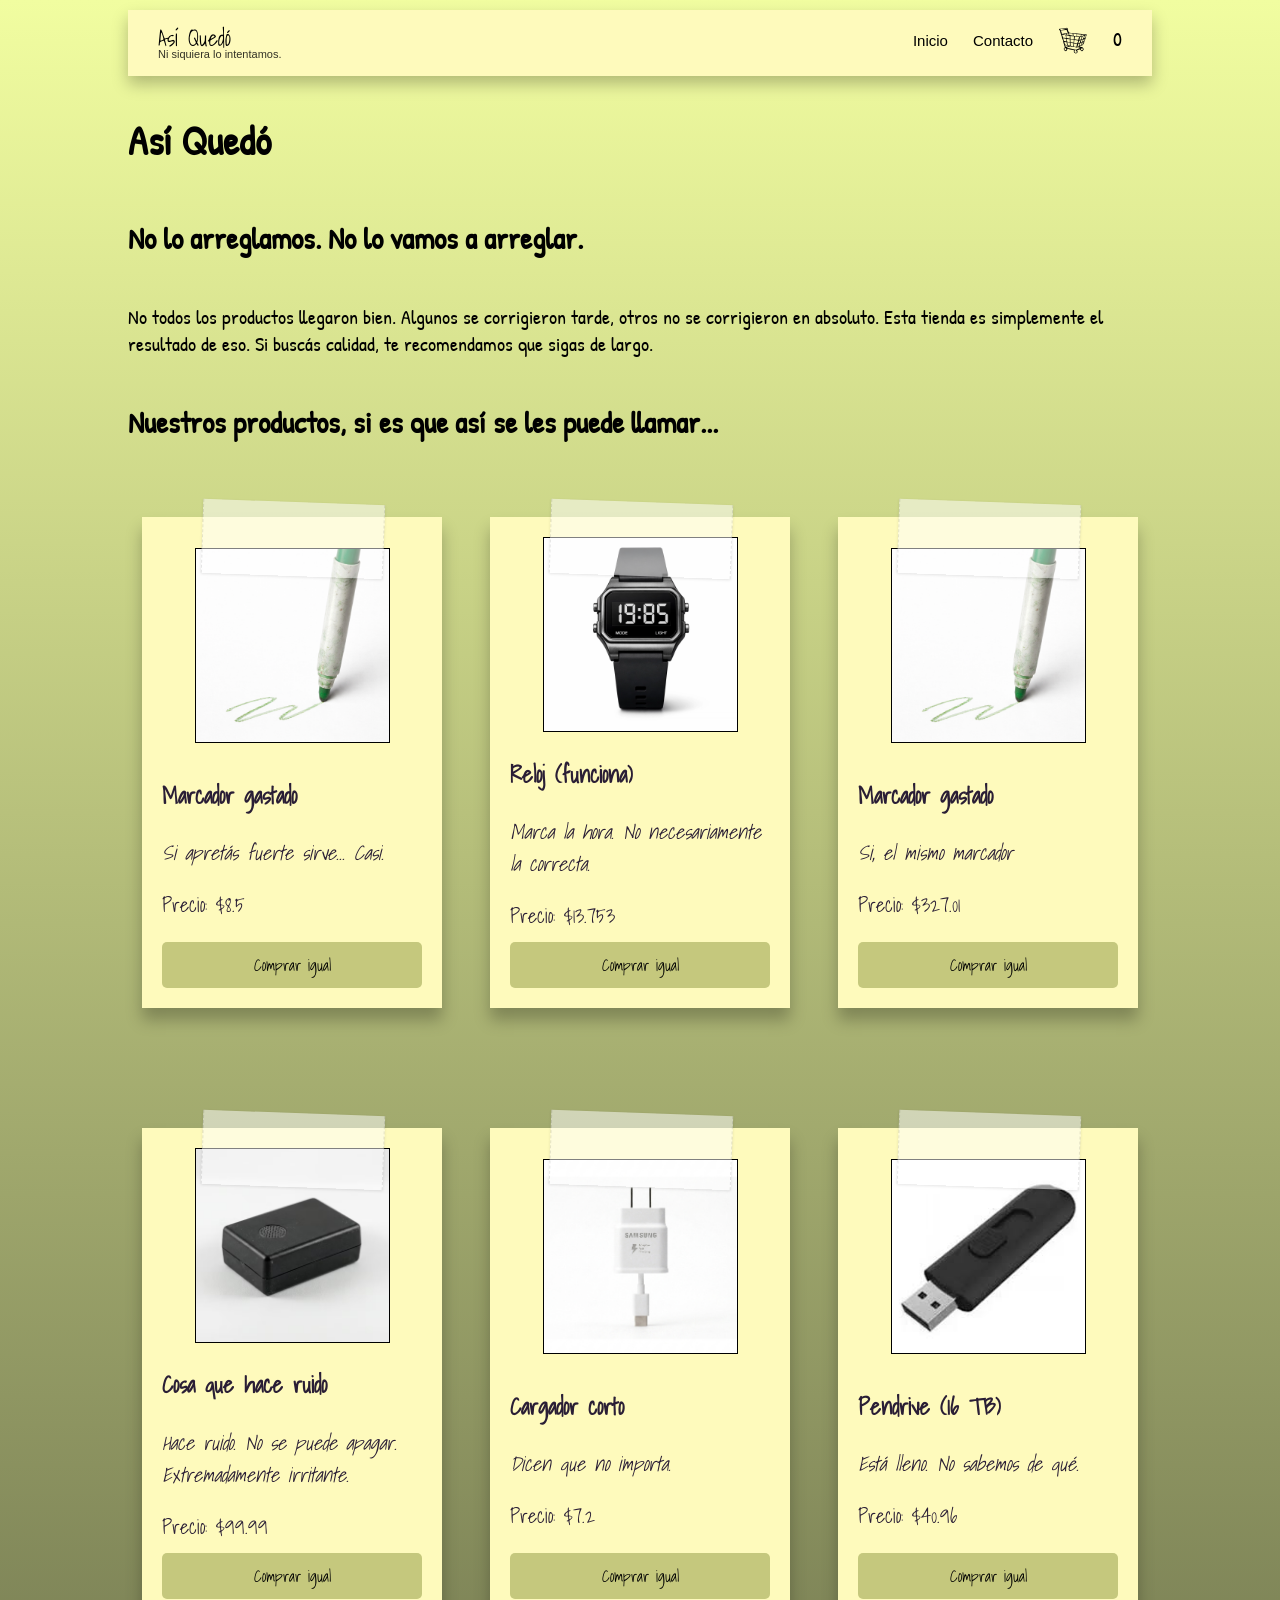
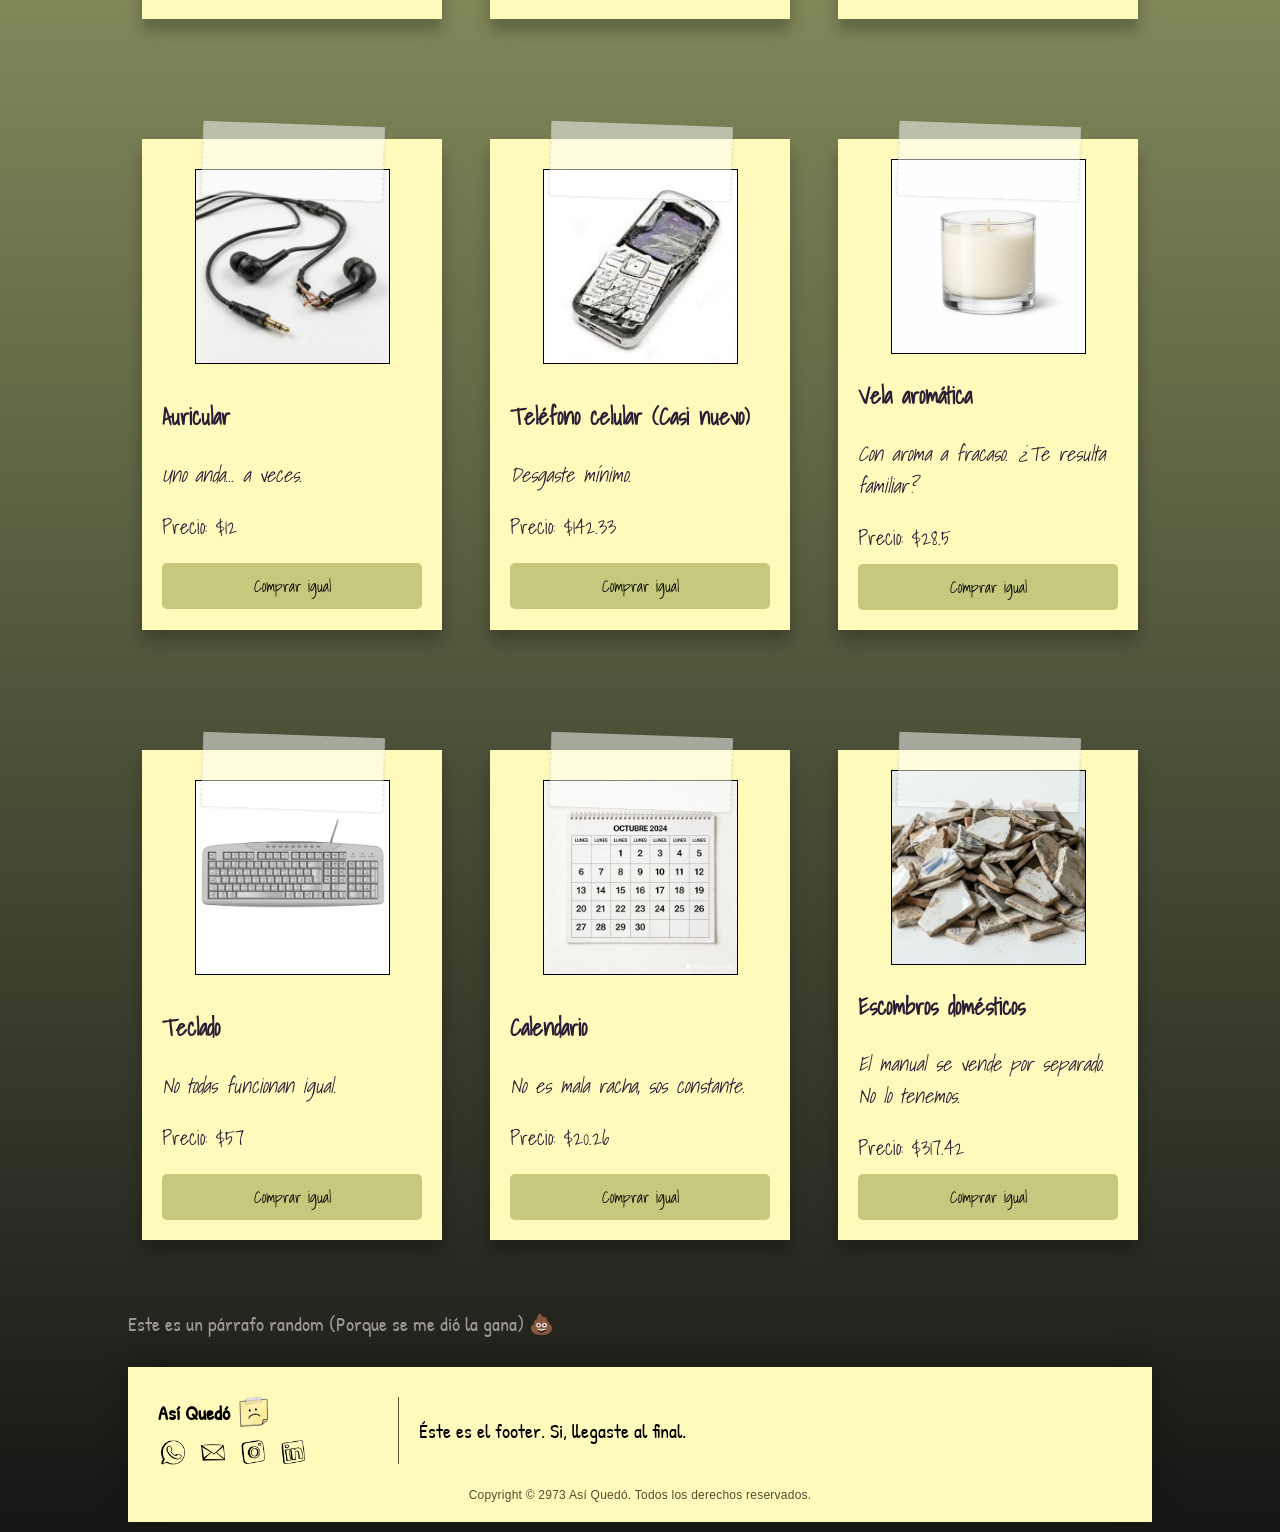
==== commit 6c561d44: "Ajustes para entrega v1" ====
--- a/index.html
+++ b/index.html
@@ -11,31 +11,9 @@
     <meta name="viewport" content="width=device-width, initial-scale=1.0" />
     <title>Así Quedó</title>
     <link rel="stylesheet" href="./styles/style.css">
-    <script src="./scripts/script.js" defer></script>
 </head>
 
 <body>
-    <header>
-        <div class="divLogo">
-            <a class="logo" href="./index.html">
-                <span class="parteA">Así Quedó</span>
-                <span class="parteB">Ni siquiera lo intentamos.</span>
-            </a>
-        </div>
-        <nav class="navBar">
-            <ul>
-                <li>
-                    <a href="./index.html">Inicio</a>
-                </li>
-                <li>
-                    <a href="./pages/Contacto.html">Contacto</a>
-                </li>
-                <li>
-                    <a href="./pages/Carrito.html"><img class="icono" src="./src/carrito.png" alt="ícono del carrito"></a>
-                </li>
-            </ul>
-        </nav>
-    </header>
     <main>
         <h1>Así Quedó</h1>
         <h2>No lo arreglamos. No lo vamos a arreglar.</h2>
@@ -43,131 +21,7 @@
             tienda es simplemente el resultado de eso. Si buscás calidad, te recomendamos que sigas de largo.</p>
         <section>
             <h2>Nuestros productos, si es que así se les puede llamar...</h2>
-            <div class="notes-container">
-                <article class="note">
-                    <div class="imgContainer">
-                        <img src="./src/productos/marcador.png" alt="imagen de un marcador verde" class="noteImg" />
-                    </div>
-                    <h3>Marcador gastado</h3>
-                    <i>Si apretás fuerte sirve... Casi.</i>
-                    <p>Precio: $8.50</p>
-                    <button class="btnComprar">Comprar igual</button>
-                </article>
-
-                <article class="note">
-                    <div class="imgContainer">
-                        <img src="./src/productos/reloj.png" alt="imagen de un reloj de pulsera" class="noteImg" />
-                    </div>
-                    <h3>Reloj (funciona)</h3>
-                    <i>Marca la hora. No necesariamente la correcta.</i>
-                    <p>Precio: $13.753</p>
-                    <button class="btnComprar">Comprar igual</button>
-                </article>
-
-                <article class="note">
-                    <div class="imgContainer">
-                        <img src="./src/productos/marcador.png" alt="imagen de un marcador verde" class="noteImg" />
-                    </div>
-                    <h3>Marcador gastado</h3>
-                    <i>Si, el mismo marcador.</i>
-                    <p>Precio: $327.01</p>
-                    <button class="btnComprar">Comprar igual</button>
-                </article>
-
-                <article class="note">
-                    <div class="imgContainer">
-                        <img src="./src/productos/aparato.avif" alt="imagen de un un aparato, sin personalidad"
-                            class="noteImg" />
-                    </div>
-                    <h3>Cosa que hace ruido</h3>
-                    <i>Hace ruido. No se puede apagar. Extremadamente irritante.</i>
-                    <p>Precio: $99.99</p>
-                    <button class="btnComprar">Comprar igual</button>
-                </article>
-
-                <article class="note">
-                    <div class="imgContainer">
-                        <img src="./src/productos/cargador.png" alt="imagen de un un cargador de teléfono (corto)"
-                            class="noteImg" />
-                    </div>
-                    <h3>Cargador corto</h3>
-                    <i>Dicen que no importa</i>
-                    <p>Precio: $7.20</p>
-                    <button class="btnComprar">Comprar igual</button>
-                </article>
-
-                <article class="note">
-                    <div class="imgContainer">
-                        <img src="./src/productos/pendrive.jpg" alt="imagen de un pendrive" class="noteImg" />
-                    </div>
-                    <h3>Pendrive (16 TB)</h3>
-                    <i>Está lleno. No sabemos de qué.</i>
-                    <p>Precio: $40.96</p>
-                    <button class="btnComprar">Comprar igual</button>
-                </article>
-
-                <article class="note">
-                    <div class="imgContainer">
-                        <img src="./src/productos/auricular.jpeg" alt="imagen de un auricular de cable"
-                            class="noteImg" />
-                    </div>
-                    <h3>Auricular</h3>
-                    <i>Uno anda... a veces.</i>
-                    <p>Precio: $12.00</p>
-                    <button class="btnComprar">Comprar igual</button>
-                </article>
-
-                <article class="note">
-                    <div class="imgContainer">
-                        <img src="./src/productos/celular.jpg" alt="imagen de un celular de teclas" class="noteImg" />
-                    </div>
-                    <h3>Teléfono celular (Casi nuevo)</h3>
-                    <i>Desgaste mínimo.</i>
-                    <p>Precio: $142.33</p>
-                    <button class="btnComprar">Comprar igual</button>
-                </article>
-
-                <article class="note">
-                    <div class="imgContainer">
-                        <img src="./src/productos/vela.png" alt="imagen de una vela aromática" class="noteImg" />
-                    </div>
-                    <h3>Vela aromática</h3>
-                    <i>Con aroma a fracaso. ¿Te resulta familiar?</i>
-                    <p>Precio: $28.50</p>
-                    <button class="btnComprar">Comprar igual</button>
-                </article>
-
-                <article class="note">
-                    <div class="imgContainer">
-                        <img src="./src/productos/teclado.png" alt="imagen de un teclado" class="noteImg" />
-                    </div>
-                    <h3>Teclado</h3>
-                    <i>No todas funcionan igual.</i>
-                    <p>Precio: $57.00</p>
-                    <button class="btnComprar">Comprar igual</button>
-                </article>
-
-                <article class="note">
-                    <div class="imgContainer">
-                        <img src="./src/productos/calendario.jpeg" alt="imagen de un calendario" class="noteImg" />
-                    </div>
-                    <h3>Calendario</h3>
-                    <i>No es mala racha, sos constante.</i>
-                    <p>Precio: $20.26</p>
-                    <button class="btnComprar">Comprar igual</button>
-                </article>
-
-                <article class="note">
-                    <div class="imgContainer">
-                        <img src="./src/productos/ceramica.avif" alt="imagen de una pila de cerámicos rotos"
-                            class="noteImg" />
-                    </div>
-                    <h3>Escombros domésticos</h3>
-                    <i>El manual se vende por separado. No lo tenemos.</i>
-                    <p>Precio: $317.42</p>
-                    <button class="btnComprar">Comprar igual</button>
-                </article>
-            </div>
+            <div class="notes-container" id = "main-container"></div>
         </section>
         <p style="color: #a09898;">Este es un párrafo random (Porque se me dió la gana) 💩</p>
     </main>
@@ -198,6 +52,7 @@
         </div>
         <p class="footer-copy">Copyright © 2973 Así Quedó. Todos los derechos reservados.</p>
     </footer>
+    <script type="module" src="./scripts/index.js"></script>
 </body>
 
 </html>
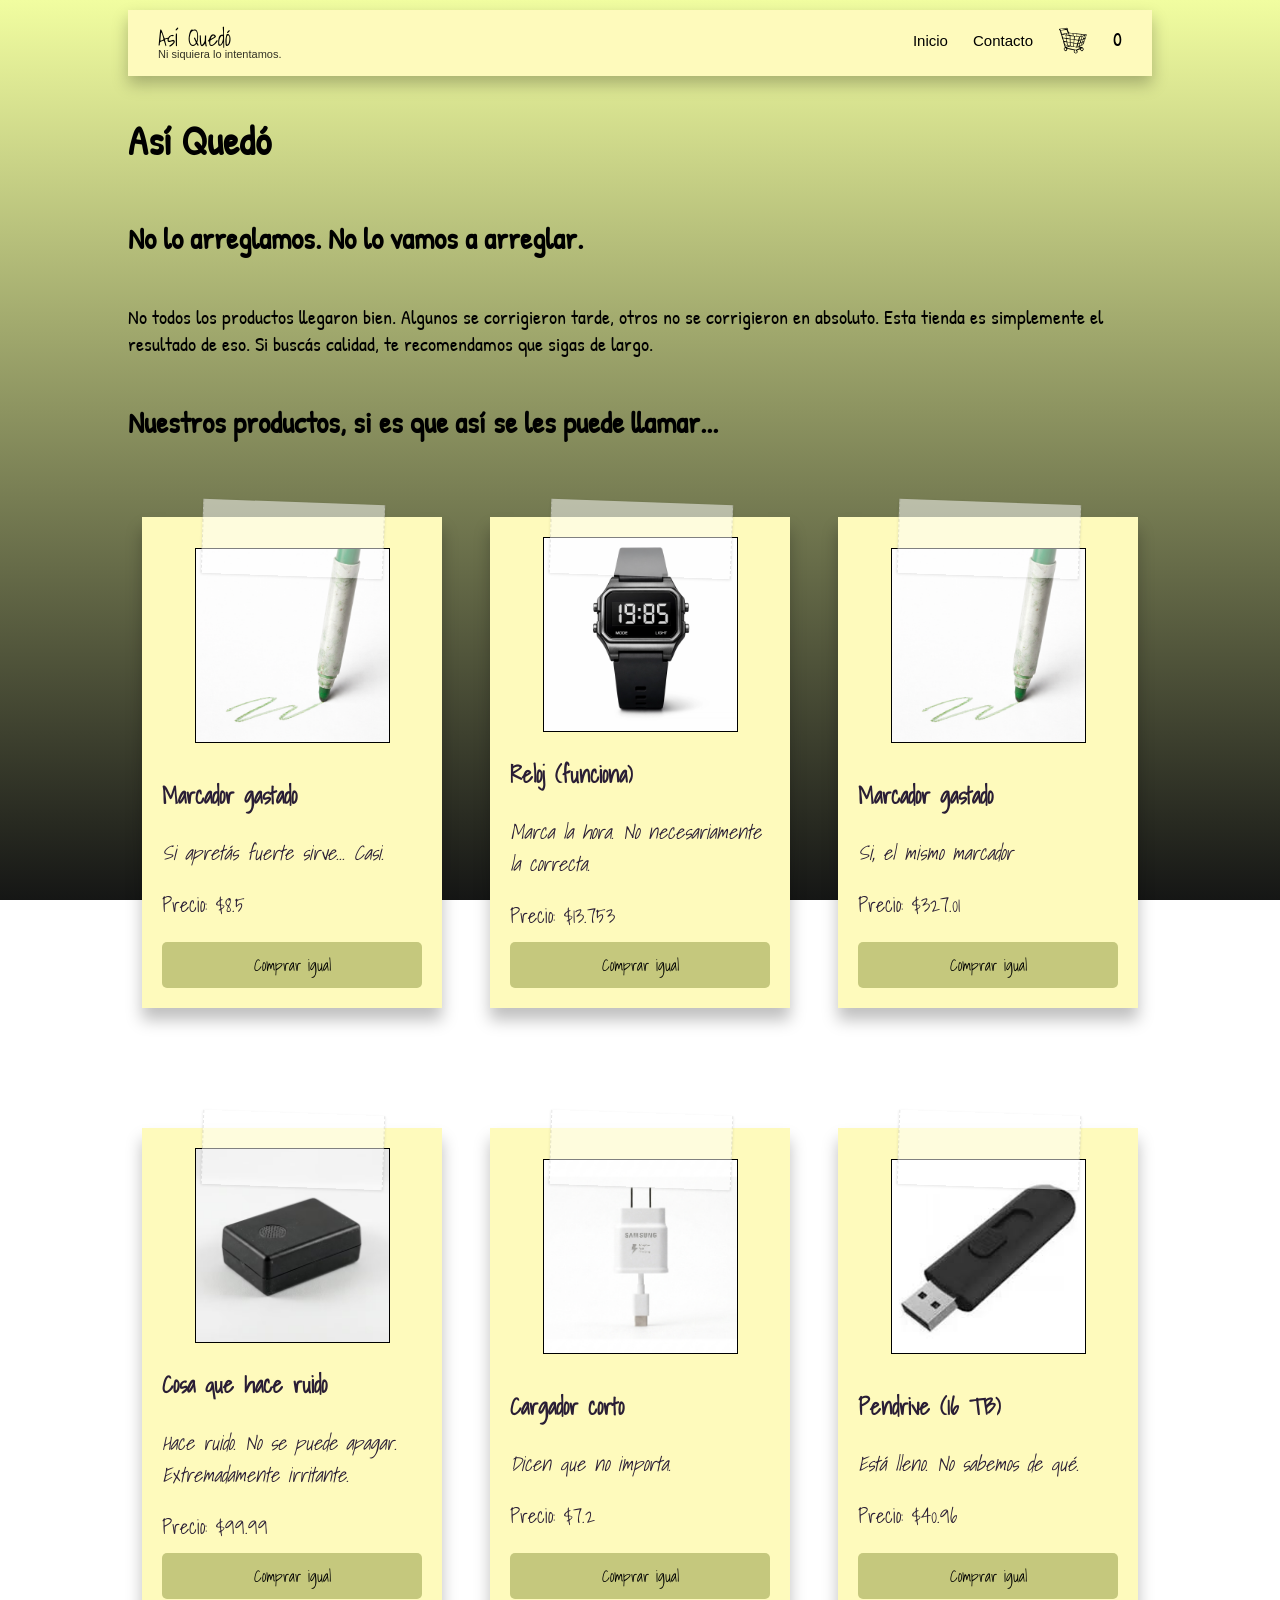
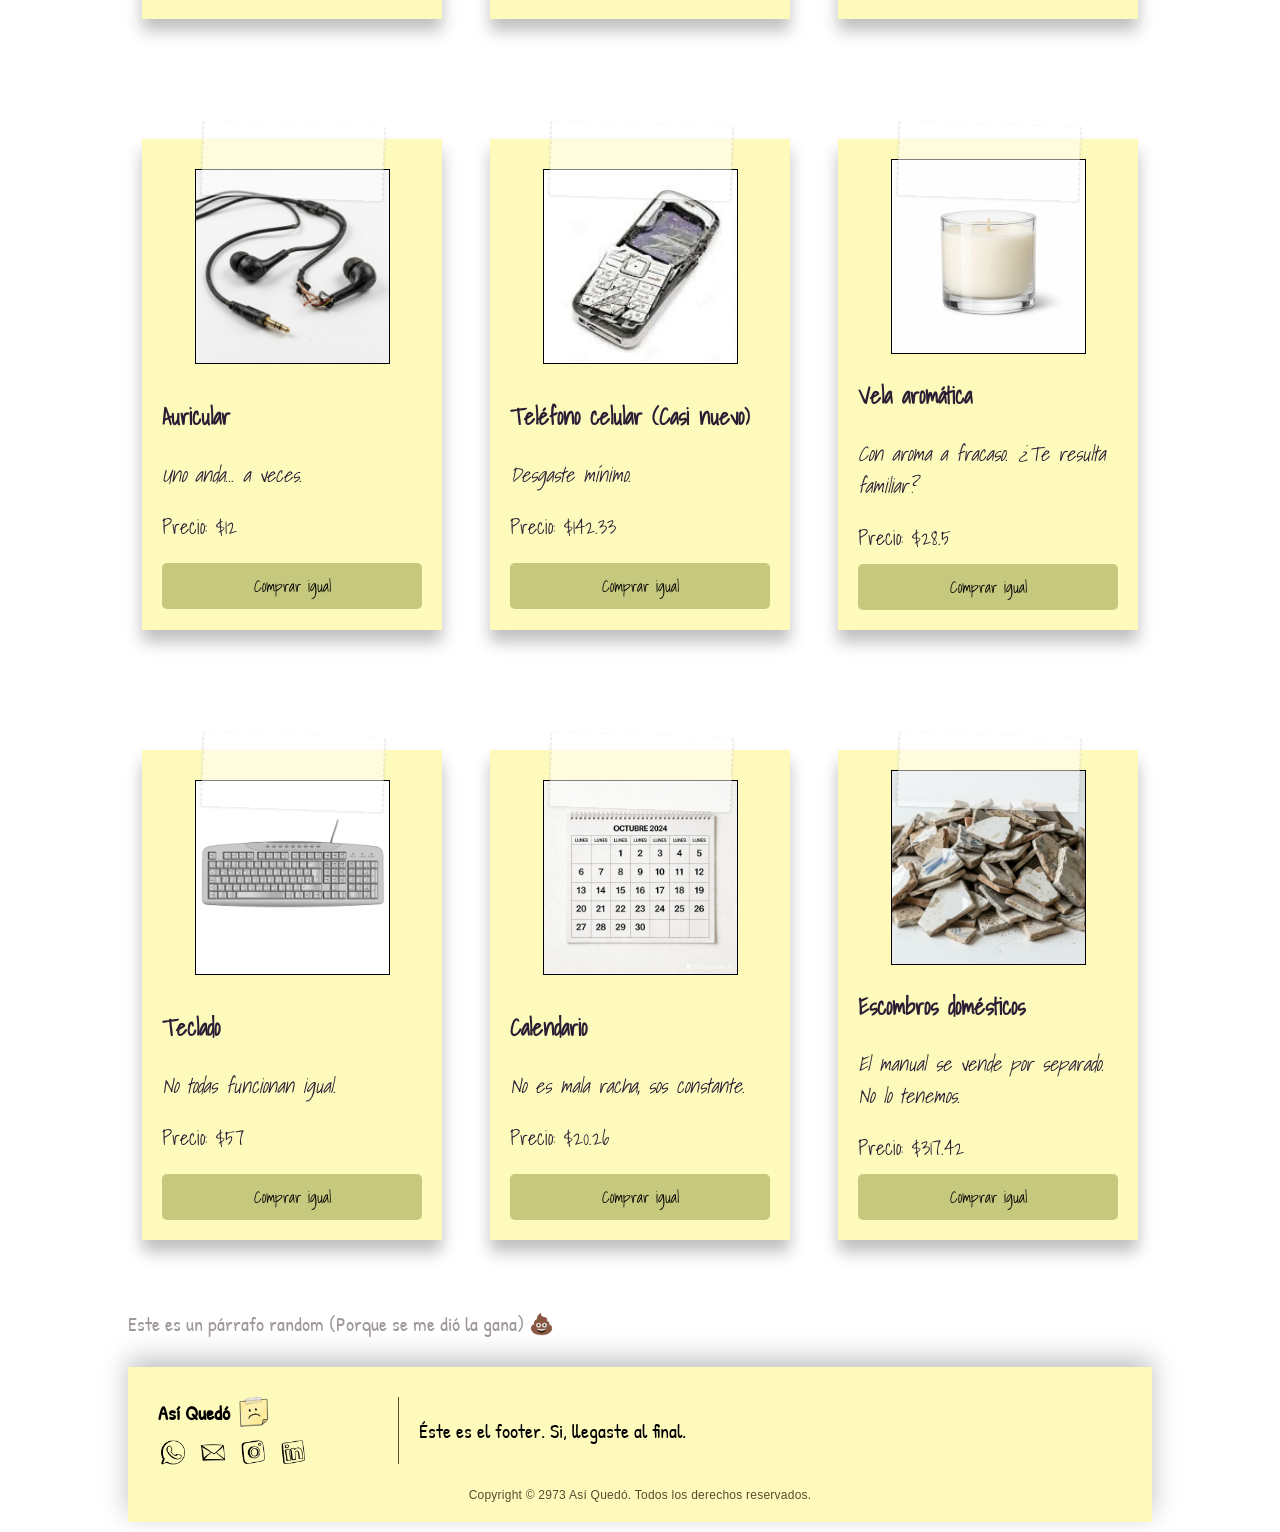
==== commit a9df8405: "Ajustes para entrega v2" ====
--- a/index.html
+++ b/index.html
@@ -25,33 +25,6 @@
         </section>
         <p style="color: #a09898;">Este es un párrafo random (Porque se me dió la gana) 💩</p>
     </main>
-    <footer>
-        <div class="footer-main">
-            <div class="footer-left">
-                <p>Así Quedó <img src="./src/favicon.png" alt="logo de Así Quedó" style="width: 30px; height: 30px;"/></p>
-                <nav>
-                    <ul class="listaFoot">
-                        <li>
-                            <a href="https://social.mtdv.me/articles/NBUPvINyMH" target="_blank"><img class="icono" src="./src/whatsapp.png" alt="logo de Whatsapp"/></a>
-                        </li>
-                        <li>
-                            <a href="https://social.mtdv.me/articles/NBUPvINyMH" target="_blank"><img class="icono" src="./src/mail.png" alt="logo de mail"/></a>
-                        </li>
-                        <li>
-                            <a href="https://social.mtdv.me/articles/NBUPvINyMH" target="_blank"><img class="icono" src="./src/instagram.png" alt="logo de Instagram"/></a>
-                        </li>
-                        <li>
-                            <a href="https://social.mtdv.me/articles/NBUPvINyMH" target="_blank"><img class="icono" src="./src/linkedin.png" alt="logo de LinkedIn"/></a>
-                        </li>
-                    </ul>
-                </nav>
-            </div>
-            <div class="footer-right">
-                <p>Éste es el footer. Si, llegaste al final.</p>
-            </div>
-        </div>
-        <p class="footer-copy">Copyright © 2973 Así Quedó. Todos los derechos reservados.</p>
-    </footer>
     <script type="module" src="./scripts/index.js"></script>
 </body>
 
--- a/styles/style.css
+++ b/styles/style.css
@@ -10,24 +10,28 @@
     cursor: url('../src/cursor.png'), auto;
 }
 
-
 html {
     font-size: 62.5%;
     margin: 0;
     padding: 0;
+    height: 100%; 
+    background: linear-gradient(to bottom, rgb(241, 253, 160), rgb(21, 22, 21));
+    background-attachment: fixed; 
 }
 
 body {
     margin: 0;
     font-family: 'Patrick Hand', cursive;
     font-size: 2rem;
-    background: linear-gradient(to bottom, rgb(241, 253, 160), rgb(21, 22, 21));
+    display: flex;
+    flex-direction: column;
+    min-height: 100vh;
 }
 
 main {
     width: 80%;
     margin: 0 auto;
-    flex: 1;
+    flex: 1; 
     flex-direction: column;
     display: flex;
 }
@@ -333,4 +337,15 @@
 
 form button:hover {
     background-color: #c0d985;
+}
+
+#acciones-carrito {
+    display: flex;
+    justify-content: center; 
+    margin-bottom: 25px;     
+    width: 100%;             
+}
+
+.btn-vaciar-carrito {
+    margin: 0; 
 }
